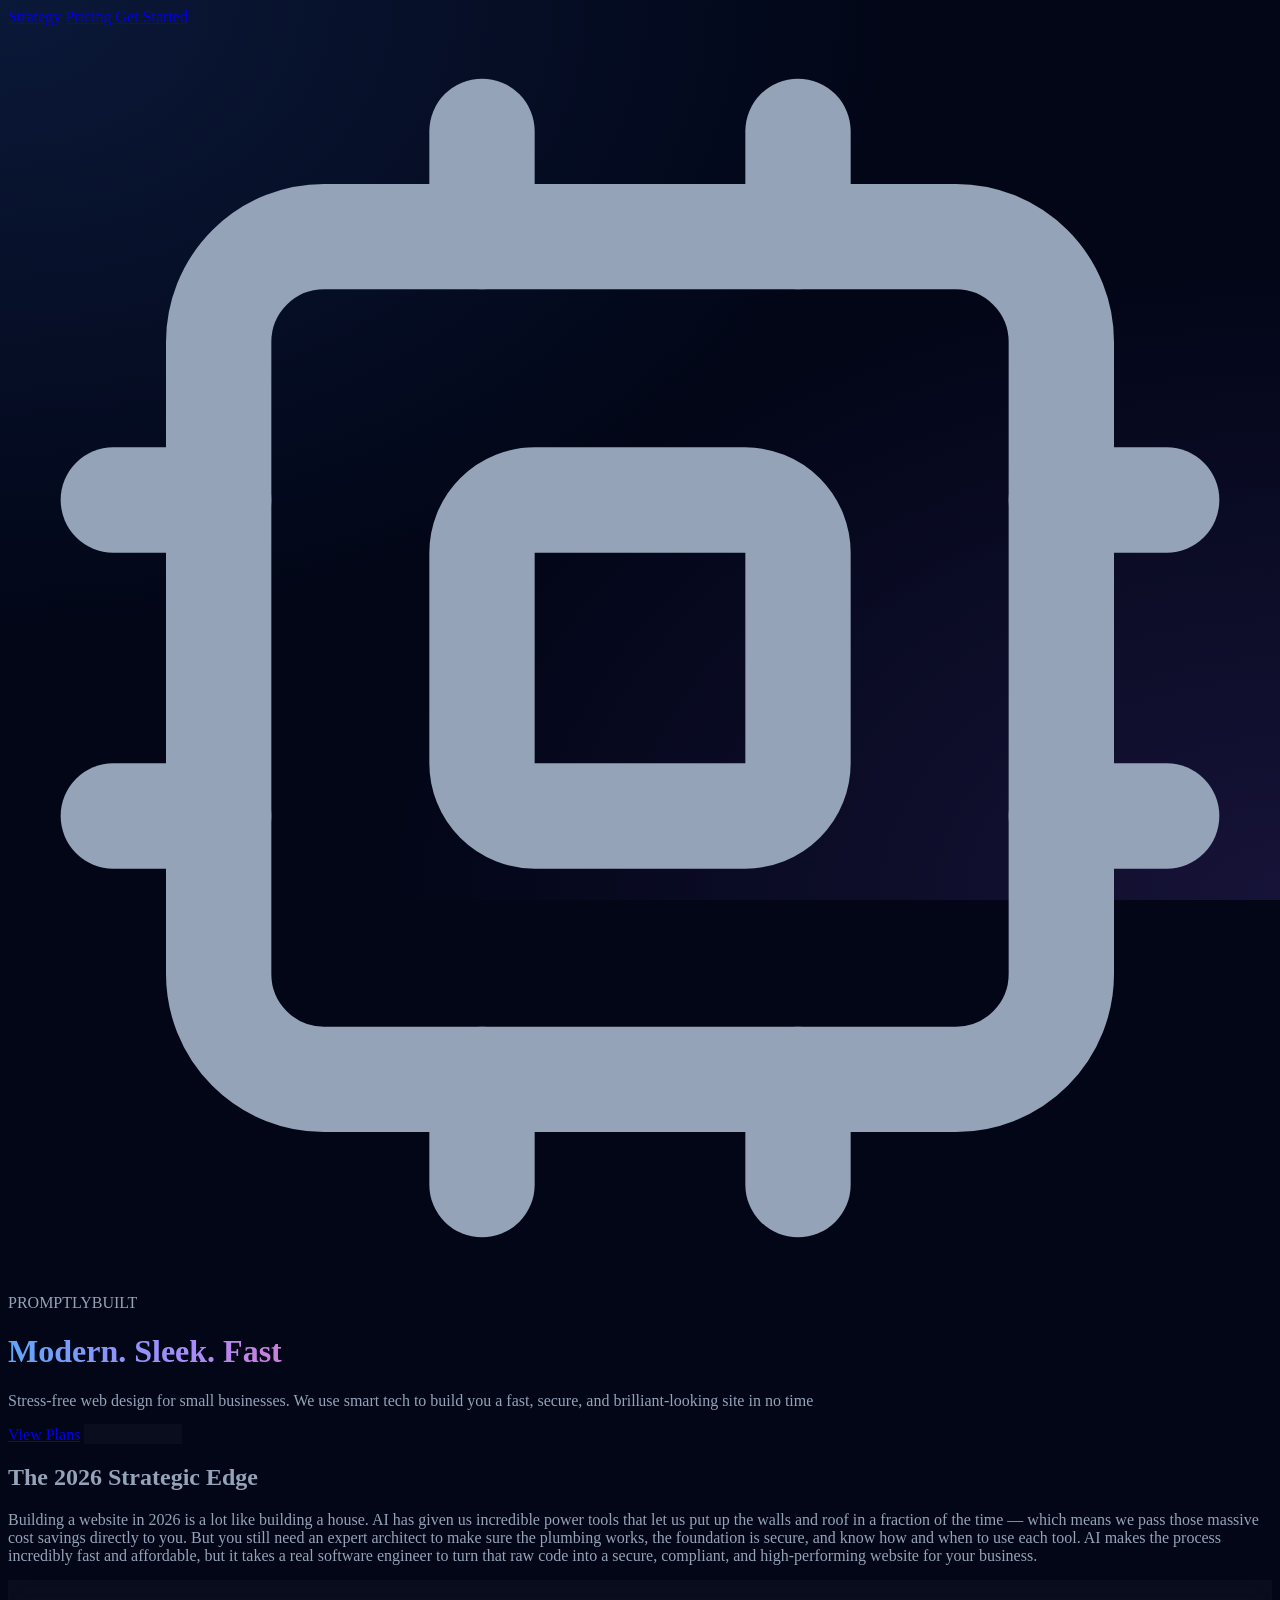
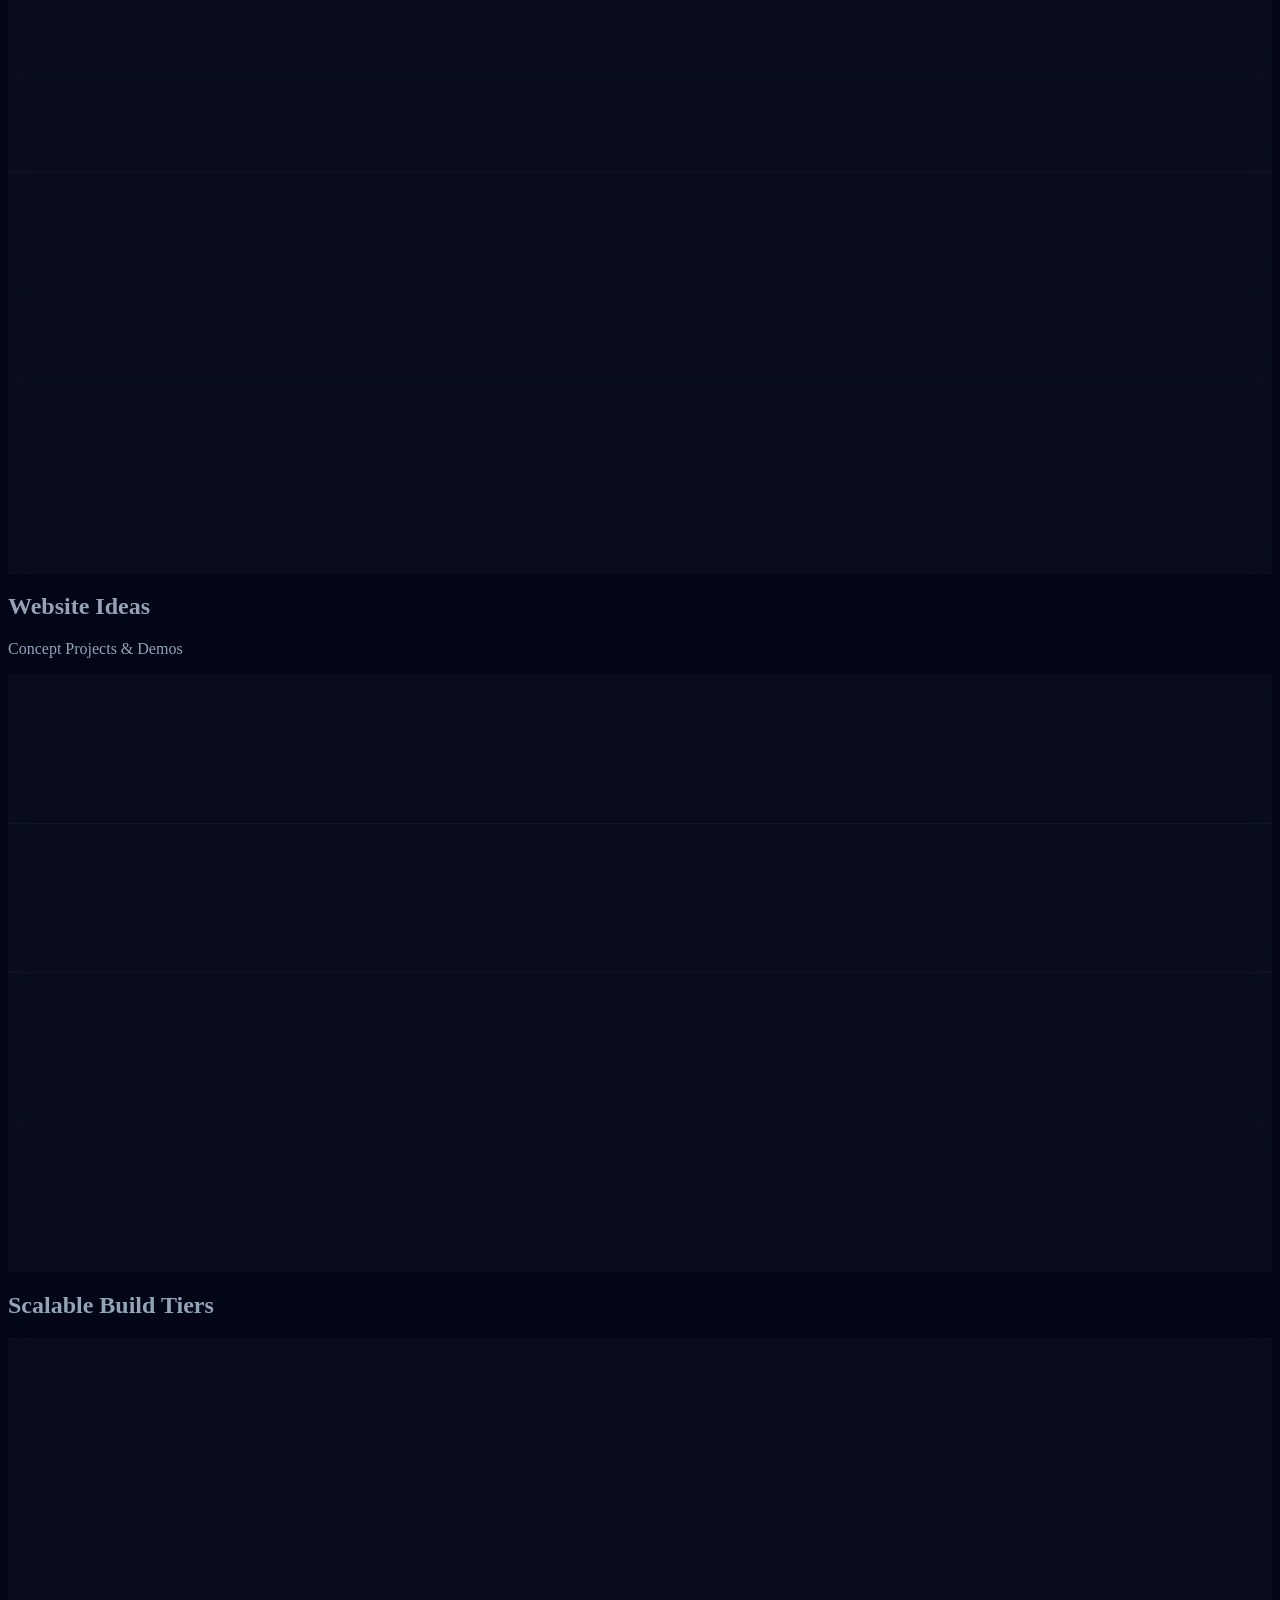
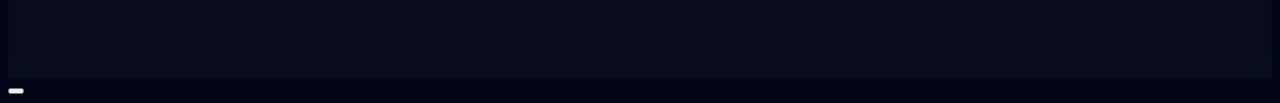
==== index.html @ d65617c9 "Update pricing tiers and fix mobile layout" ====
<!DOCTYPE html>
<html lang="en">
  <head>
    <meta charset="UTF-8" />
    <meta name="viewport" content="width=device-width, initial-scale=1.0" />
    <title>Promptly Built | High-Performance AI Web Engineering</title>
    <script src="https://cdn.tailwindcss.com"></script>
    <script
      defer
      src="https://unpkg.com/alpinejs@3.x.x/dist/cdn.min.js"
    ></script>
    <script src="https://unpkg.com/lucide@latest"></script>
    <link href="https://unpkg.com/aos@2.3.1/dist/aos.css" rel="stylesheet" />
    <script src="https://unpkg.com/aos@2.3.1/dist/aos.js"></script>

    <style>
      [x-cloak] {
        display: none !important;
      }
      html {
        scroll-behavior: smooth;
      }
      body {
        background-color: #020617;
        color: #94a3b8;
      }
      .bg-mesh {
        background-image: radial-gradient(
            at 0% 0%,
            rgba(59, 130, 246, 0.15) 0px,
            transparent 50%
          ),
          radial-gradient(
            at 100% 100%,
            rgba(139, 92, 246, 0.15) 0px,
            transparent 50%
          );
        background-attachment: fixed;
      }
      .glass-card {
        background: rgba(255, 255, 255, 0.03);
        backdrop-filter: blur(12px);
        border: 1px solid rgba(255, 255, 255, 0.1);
        transition: all 0.4s cubic-bezier(0.175, 0.885, 0.32, 1.275);
      }
      .gradient-text {
        background: linear-gradient(
          to right,
          #60a5fa,
          #a78bfa,
          #f472b6,
          #60a5fa
        );
        background-size: 200% auto;
        -webkit-background-clip: text;
        background-clip: text;
        -webkit-text-fill-color: transparent;
        animation: gradientMove 3s linear infinite;
      }
      @keyframes gradientMove {
        to {
          background-position: 200% center;
        }
      }
      .chat-bubble {
        animation: pop 0.3s ease-out;
      }
      @keyframes pop {
        from {
          transform: scale(0.8);
          opacity: 0;
        }
        to {
          transform: scale(1);
          opacity: 1;
        }
      }
      @keyframes superSpin {
        from {
          transform: rotate(0deg);
        }
        to {
          transform: rotate(1080deg);
        }
      }
      .glass-card:hover .fast-spin-icon {
        animation: superSpin 1s ease-in-out;
      }
    </style>
  </head>
  <body class="bg-mesh" x-data="siteLogic()" @scroll.window="scrolled = window.scrollY > 20 ? true : false; scrollY = window.scrollY">
    <nav
      class="fixed top-0 w-full z-50 border-b border-white/5 backdrop-blur-md py-4 transition-colors duration-500"
      :class="scrolled ? 'bg-slate-950/80 shadow-xl' : 'bg-transparent border-transparent'"
    >
      <div class="max-w-7xl mx-auto px-6 flex justify-between items-center h-10">
        <!-- Empty placeholder to keep flex space correct for the right-side menu -->
        <div class="w-48"></div>
        
        <div
          class="hidden md:flex gap-8 text-xs font-bold uppercase tracking-widest transition-opacity duration-500"
          :class="scrolled ? 'opacity-100' : 'opacity-0 pointer-events-none'"
        >
          <a href="#features" class="hover:text-blue-400 transition"
            >Strategy</a
          >
          <a href="#plans" class="hover:text-blue-400 transition">Pricing</a>
          <a
            href="#contact"
            class="bg-blue-600 text-white px-6 py-2 rounded-full hover:bg-blue-500 transition shadow-lg shadow-blue-500/20"
            >Get Started</a
          >
        </div>
      </div>
    </nav>

    <!-- Floating Animating Logo -->
    <div 
      class="fixed z-[60] transition-all duration-700 ease-in-out pointer-events-none"
      :style="`
        top: ${scrolled ? '1rem' : '5vh'};
        left: ${scrolled ? '1.5rem' : '50%'};
        transform: translate(${scrolled ? '0, 0' : '-50%, 0'});
        width: ${scrolled ? '240px' : '260px'};
        height: ${scrolled ? '40px' : '120px'};
      `"
      :class="{'md:left-[calc(50%-384px+1.5rem)]': scrolled}"
    >
      <!-- Icon -->
      <div
        class="absolute bg-gradient-to-tr from-blue-500 to-indigo-600 rounded-xl flex items-center justify-center shadow-lg transition-all duration-700 ease-in-out pointer-events-auto origin-center group"
        :style="`
          top: 0;
          left: ${scrolled ? '0' : '50%'};
          transform: translate(${scrolled ? '0, 0' : '-50%, 0'});
          width: ${scrolled ? '40px' : '64px'};
          height: ${scrolled ? '40px' : '64px'};
        `"
      >
        <!-- Using inline SVG so size scales smoothly without lucide-rehydration jitters -->
        <svg xmlns="http://www.w3.org/2000/svg" viewBox="0 0 24 24" fill="none" stroke="currentColor" stroke-width="2" stroke-linecap="round" stroke-linejoin="round" class="text-white transition-all duration-700 ease-in-out group-hover:rotate-12" :style="`width: ${scrolled ? '24px' : '40px'}; height: ${scrolled ? '24px' : '40px'}`"><rect width="16" height="16" x="4" y="4" rx="2" ry="2"/><rect width="6" height="6" x="9" y="9" rx="1" ry="1"/><path d="M15 2v2"/><path d="M15 20v2"/><path d="M2 15h2"/><path d="M2 9h2"/><path d="M20 15h2"/><path d="M20 9h2"/><path d="M9 2v2"/><path d="M9 20v2"/></svg>
      </div>
      
      <!-- Text -->
      <div 
        class="absolute whitespace-nowrap transition-all duration-700 ease-in-out flex justify-center pointer-events-auto w-full"
        :style="`
          top: ${scrolled ? '6px' : '88px'};
          left: ${scrolled ? '52px' : '0'};
          text-align: ${scrolled ? 'left' : 'center'};
        `"
      >
        <span class="font-black tracking-tighter text-white transition-all duration-700 ease-in-out block"
          :style="`font-size: ${scrolled ? '1.25rem' : '2.5rem'}`"
          >PROMPTLY<span class="text-blue-500">BUILT</span></span>
      </div>
    </div>

    <header class="pt-8 pb-20 px-6 text-center">
      <!-- Responsive dynamic spacer so logo never overlaps hero text -->
      <div class="h-[25vh] min-h-[160px] max-h-[220px] transition-all duration-700 pointer-events-none w-full mb-8"></div>
      <div data-aos="fade-up">
        <h1
          class="text-6xl md:text-8xl font-black text-white mb-8 tracking-tighter drop-shadow-[0_0_15px_rgba(255,255,255,0.3)] transition-opacity"
          :style="`opacity: ${Math.max(0, 1 - scrollY / 600)}`"
        >
          <span class="gradient-text">Modern. Sleek. Fast</span>
        </h1>
        <p 
          class="text-xl text-slate-400 max-w-2xl mx-auto mb-12 transition-opacity" 
          :style="`opacity: ${Math.max(0, 1 - scrollY / 600)}`"
        >
          Stress-free web design for small businesses. We use smart tech to
          build you a fast, secure, and brilliant-looking site in no time
        </p>
        <div 
          class="flex flex-wrap justify-center gap-4 transition-opacity" 
          :style="`opacity: ${Math.max(0, 1 - scrollY / 600)}`"
          :class="Math.max(0, 1 - scrollY / 600) === 0 ? 'pointer-events-none' : ''"
        >
          <a
            href="#plans"
            class="px-8 py-4 bg-white text-slate-950 font-black rounded-xl hover:bg-blue-50 transition"
            >View Plans</a
          >
          <a
            href="#contact"
            class="px-8 py-4 glass-card font-black rounded-xl hover:bg-white/10 transition text-white"
            >Request Quote</a
          >
        </div>
      </div>
    </header>

    <section id="features" class="py-24 px-6">
      <div class="max-w-7xl mx-auto">
        <div class="text-center mb-16" data-aos="fade-up">
          <h2 class="text-4xl font-bold text-white mb-4">
            The 2026 Strategic Edge
          </h2>
          <p class="text-slate-400">
            Building a website in 2026 is a lot like building a house. AI has
            given us incredible power tools that let us put up the walls and
            roof in a fraction of the time — which means we pass those massive
            cost savings directly to you. But you still need an expert architect
            to make sure the plumbing works, the foundation is secure, and know
            how and when to use each tool. AI makes the process incredibly fast
            and affordable, but it takes a real software engineer to turn that
            raw code into a secure, compliant, and high-performing website for
            your business.
          </p>
        </div>
        <div class="grid md:grid-cols-2 lg:grid-cols-4 gap-8">
          <div
            class="glass-card p-8 rounded-3xl hover:-translate-y-4 hover:scale-105 hover:bg-blue-500/10 hover:border-blue-500/50 hover:shadow-[0_0_30px_rgba(59,130,246,0.3)]"
            data-aos="fade-up"
            data-aos-delay="100"
          >
            <i data-lucide="zap" class="text-blue-500 mb-6"></i>
            <h3 class="text-white font-bold mb-3">Rapid Delivery</h3>
            <p class="text-sm leading-relaxed text-slate-400">
              Stunning websites, live in under a week. Just share your vision,
              brand colours, or ideas with us, and we’ll handle the heavy
              lifting to get your business online fast
            </p>
          </div>
          <div
            class="glass-card p-8 rounded-3xl hover:-translate-y-4 hover:scale-105 hover:bg-emerald-500/10 hover:border-emerald-500/50 hover:shadow-[0_0_30px_rgba(16,185,129,0.3)]"
            data-aos="fade-up"
            data-aos-delay="200"
          >
            <i data-lucide="smartphone" class="text-emerald-500 mb-6"></i>
            <h3 class="text-white font-bold mb-3">Adaptable</h3>
            <p class="text-sm leading-relaxed text-slate-400">
              Looks perfect on any screen. Whether your customers are browsing
              on a smartphone, tablet, or laptop, your website will
              automatically adjust.
            </p>
          </div>
          <div
            class="glass-card p-8 rounded-3xl hover:-translate-y-4 hover:scale-105 hover:bg-violet-500/10 hover:border-violet-500/50 hover:shadow-[0_0_30px_rgba(139,92,246,0.3)]"
            data-aos="fade-up"
            data-aos-delay="300"
          >
            <i data-lucide="sparkles" class="text-violet-500 mb-6"></i>
            <h3 class="text-white font-bold mb-3">Modern Tech</h3>
            <p class="text-sm leading-relaxed text-slate-400">
              We use the latest design techniques to make your website look and
              feel premium. We add modern touches, like text that gently fades
              in as you read, and buttons that react when you hover over them.
            </p>
          </div>
          <div
            class="glass-card p-8 rounded-3xl hover:-translate-y-4 hover:scale-105 hover:bg-pink-500/10 hover:border-pink-500/50 hover:shadow-[0_0_30px_rgba(236,72,153,0.3)]"
            data-aos="fade-up"
            data-aos-delay="400"
          >
            <i data-lucide="lock" class="text-pink-500 mb-6"></i>
            <h3 class="text-white font-bold mb-3">Secure & Compliant</h3>
            <p class="text-sm leading-relaxed text-slate-400">
              We handle your custom web address (like www.yourbusiness.co.uk)
              and all the behind-the-scenes security. Your site will have the
              trusted padlock icon next to your name.
            </p>
          </div>
        </div>
      </div>
    </section>

    <section id="about" class="py-24 px-6">
      <div class="max-w-4xl mx-auto">
        <div
          class="glass-card p-12 rounded-[3rem] text-center relative border-white/10"
          data-aos="fade-up"
        >
          <div
            class="absolute -top-10 left-1/2 -translate-x-1/2 w-20 h-20 bg-gradient-to-br from-blue-600 to-violet-600 rounded-2xl flex items-center justify-center shadow-xl shadow-blue-500/20 rotate-12"
          >
            <i
              data-lucide="terminal"
              class="text-white w-10 h-10 fast-spin-icon"
            ></i>
          </div>
          <h2 class="text-3xl md:text-4xl font-bold text-white mb-8 mt-6">
            Expertise Meets Innovation
          </h2>
          <p class="text-lg text-slate-300 leading-relaxed">
            With over three decades of experience in software and web
            development, I’ve had the privilege of building digital solutions
            for brands like Ford, BMW, McDonald’s, and Plusnet. Today, I'm
            bringing that same level of expertise to smaller, ambitious
            businesses by harnessing the incredible power of AI. The AI
            landscape changes daily, but I stay fully immersed in the latest
            models and tools so I can build you a fast, secure, and
            brilliant-looking website - at a fraction of the traditional cost.
            <br />
            <br />
            I also help small businesses figure out their tech. From setting up
            simple tools that save you hours of admin work each week, to showing
            you how to use AI to write better social media posts, my consulting
            services are designed to make your life easier, without the
            confusing tech speak.
          </p>
        </div>
      </div>
    </section>

    <section id="portfolio" class="py-24 px-6 overflow-hidden">
      <div class="max-w-7xl mx-auto">
        <div class="text-center mb-16" data-aos="fade-up">
          <h2 class="text-4xl font-bold text-white mb-4">Website Ideas</h2>
          <p class="text-slate-400 font-mono text-sm uppercase tracking-widest">
            Concept Projects & Demos
          </p>
        </div>

        <div class="grid md:grid-cols-2 lg:grid-cols-2 gap-8">
          <div class="group relative" data-aos="fade-up" data-aos-delay="100">
            <div
              class="glass-card rounded-2xl overflow-hidden border-white/10 group-hover:border-blue-500/50 transition-all duration-500"
            >
              <div
                class="bg-slate-900 px-4 py-3 border-b border-white/5 flex items-center gap-2"
              >
                <div class="flex gap-1.5">
                  <div class="w-2.5 h-2.5 rounded-full bg-red-500/50"></div>
                  <div class="w-2.5 h-2.5 rounded-full bg-yellow-500/50"></div>
                  <div class="w-2.5 h-2.5 rounded-full bg-green-500/50"></div>
                </div>
                <div
                  class="bg-slate-800 rounded px-3 py-1 text-[10px] text-slate-500 flex-1 text-center font-mono"
                >
                  aura-ember.com
                </div>
              </div>
              <div class="relative aspect-video overflow-hidden">
                <img
                  src="https://images.unsplash.com/photo-1517248135467-4c7edcad34c4?auto=format&fit=crop&q=80&w=800"
                  alt="Aura & Ember"
                  class="w-full h-full object-cover group-hover:scale-110 transition-transform duration-700 grayscale-[50%] group-hover:grayscale-0"
                />
                <div
                  class="absolute inset-0 bg-slate-950/60 opacity-0 group-hover:opacity-100 transition-opacity flex items-center justify-center"
                >
                  <a
                    href="example1.html"
                    target="_blank"
                    class="bg-yellow-600 text-white px-6 py-2 rounded-full font-bold text-sm flex items-center gap-2 transform translate-y-4 group-hover:translate-y-0 transition-transform"
                  >
                    Launch Site
                    <i data-lucide="external-link" class="w-4 h-4"></i>
                  </a>
                </div>
              </div>
              <div class="p-6">
                <h3 class="text-white font-bold mb-2">Aura & Ember</h3>
                <p class="text-xs text-slate-400">
                  Modern dining experience featuring parallax scrolling,
                  dark-mode aesthetics, and scroll-reveal animations.
                </p>
              </div>
            </div>
          </div>

          <div class="group relative" data-aos="fade-up" data-aos-delay="200">
            <div
              class="glass-card rounded-2xl overflow-hidden border-white/10 group-hover:border-violet-500/50 transition-all duration-500"
            >
              <div
                class="bg-slate-900 px-4 py-3 border-b border-white/5 flex items-center gap-2"
              >
                <div class="flex gap-1.5">
                  <div class="w-2.5 h-2.5 rounded-full bg-red-500/50"></div>
                  <div class="w-2.5 h-2.5 rounded-full bg-yellow-500/50"></div>
                  <div class="w-2.5 h-2.5 rounded-full bg-green-500/50"></div>
                </div>
                <div
                  class="bg-slate-800 rounded px-3 py-1 text-[10px] text-slate-500 flex-1 text-center font-mono"
                >
                  neo-nomad.space
                </div>
              </div>
              <div class="relative aspect-video overflow-hidden">
                <img
                  src="https://images.unsplash.com/photo-1497366216548-37526070297c?auto=format&fit=crop&q=80&w=800"
                  alt="Neo-Nomad Coworking"
                  class="w-full h-full object-cover group-hover:scale-110 transition-transform duration-700 grayscale-[50%] group-hover:grayscale-0"
                />
                <div
                  class="absolute inset-0 bg-slate-950/60 opacity-0 group-hover:opacity-100 transition-opacity flex items-center justify-center"
                >
                  <a
                    href="example2.html"
                    target="_blank"
                    class="bg-violet-600 text-white px-6 py-2 rounded-full font-bold text-sm flex items-center gap-2 transform translate-y-4 group-hover:translate-y-0 transition-transform"
                  >
                    Launch Site
                    <i data-lucide="external-link" class="w-4 h-4"></i>
                  </a>
                </div>
              </div>
              <div class="p-6">
                <h3 class="text-white font-bold mb-2">Neo-Nomad Spaces</h3>
                <p class="text-xs text-slate-400">
                  Cyberpunk-inspired coworking ecosystem featuring video
                  backgrounds, custom cursors, and parallax scrolling.
                </p>
              </div>
            </div>
          </div>

          <div class="group relative" data-aos="fade-up" data-aos-delay="300">
            <div
              class="glass-card rounded-2xl overflow-hidden border-white/10 group-hover:border-emerald-500/50 transition-all duration-500"
            >
              <div
                class="bg-slate-900 px-4 py-3 border-b border-white/5 flex items-center gap-2"
              >
                <div class="flex gap-1.5">
                  <div class="w-2.5 h-2.5 rounded-full bg-red-500/50"></div>
                  <div class="w-2.5 h-2.5 rounded-full bg-yellow-500/50"></div>
                  <div class="w-2.5 h-2.5 rounded-full bg-green-500/50"></div>
                </div>
                <div
                  class="bg-slate-800 rounded px-3 py-1 text-[10px] text-slate-500 flex-1 text-center font-mono"
                >
                  ink-honey.com
                </div>
              </div>
              <div class="relative aspect-video overflow-hidden">
                <img
                  src="https://images.unsplash.com/photo-1598371839696-5c5bb00bdc28?auto=format&fit=crop&q=80&w=800"
                  alt="Ink & Honey"
                  class="w-full h-full object-cover group-hover:scale-110 transition-transform duration-700 grayscale-[50%] group-hover:grayscale-0"
                />
                <div
                  class="absolute inset-0 bg-slate-950/60 opacity-0 group-hover:opacity-100 transition-opacity flex items-center justify-center"
                >
                  <a
                    href="example3.html"
                    target="_blank"
                    class="bg-emerald-600 text-white px-6 py-2 rounded-full font-bold text-sm flex items-center gap-2 transform translate-y-4 group-hover:translate-y-0 transition-transform"
                  >
                    Launch Site
                    <i data-lucide="external-link" class="w-4 h-4"></i>
                  </a>
                </div>
              </div>
              <div class="p-6">
                <h3 class="text-white font-bold mb-2">Ink & Honey</h3>
                <p class="text-xs text-slate-400">
                  Interactive tattoo parlour site with flash roulette game,
                  masonry gallery, and bold artistic typography.
                </p>
              </div>
            </div>
          </div>

          <div class="group relative" data-aos="fade-up" data-aos-delay="400">
            <div class="glass-card rounded-2xl overflow-hidden border-white/10 group-hover:border-pink-500/50 transition-all duration-500">
              <div class="bg-slate-900 px-4 py-3 border-b border-white/5 flex items-center gap-2">
                <div class="flex gap-1.5">
                  <div class="w-2.5 h-2.5 rounded-full bg-red-500/50"></div>
                  <div class="w-2.5 h-2.5 rounded-full bg-yellow-500/50"></div>
                  <div class="w-2.5 h-2.5 rounded-full bg-green-500/50"></div>
                </div>
                <div class="bg-slate-800 rounded px-3 py-1 text-[10px] text-slate-500 flex-1 text-center font-mono">
                  aethereal-audio.com
                </div>
              </div>
              <div class="relative aspect-video overflow-hidden">
                <img src="https://images.unsplash.com/photo-1618366712010-f4ae9c647dcb?auto=format&fit=crop&q=80&w=800" alt="Aethereal Audio" class="w-full h-full object-cover group-hover:scale-110 transition-transform duration-700 grayscale-[50%] group-hover:grayscale-0" />
                <div class="absolute inset-0 bg-slate-950/60 opacity-0 group-hover:opacity-100 transition-opacity flex items-center justify-center">
                  <a href="example5.html" target="_blank" class="bg-pink-600 text-white px-6 py-2 rounded-full font-bold text-sm flex items-center gap-2 transform translate-y-4 group-hover:translate-y-0 transition-transform">
                    Launch Site <i data-lucide="external-link" class="w-4 h-4"></i>
                  </a>
                </div>
              </div>
              <div class="p-6">
                <h3 class="text-white font-bold mb-2">Aethereal Audio</h3>
                <p class="text-xs text-slate-400">
                  Ultra-premium audiophile e-commerce demonstrating responsive glassmorphism and ambient CSS effects.
                </p>
              </div>
            </div>
          </div>

        </div>
      </div>
    </section>

    <section id="plans" class="py-24 px-6 bg-slate-900/30">
      <div class="max-w-7xl mx-auto text-center">
        <h2 class="text-4xl font-bold text-white mb-12">
          Scalable Build Tiers
        </h2>

        <div class="grid md:grid-cols-3 gap-8">
          <template x-for="plan in plans">
            <div
              class="glass-card p-8 rounded-[2rem] text-left relative group hover:border-blue-500/50 flex flex-col"
              :class="plan.name === 'Professional' ? 'border-blue-500/30' : ''"
            >
              <div
                x-show="plan.name === 'Professional'"
                class="absolute -top-4 right-8 bg-blue-600 text-white text-[10px] font-black px-3 py-1 rounded-full uppercase tracking-tighter"
              >
                Best Value
              </div>
              <h3
                class="text-white font-bold text-xl mb-2"
                x-text="plan.name"
              ></h3>
              <div x-show="plan.normalPrice" class="text-slate-500 line-through text-lg mt-1 font-bold" x-text="plan.normalPrice"></div>
              <div class="text-4xl font-black text-white mb-1" x-text="plan.price"></div>
              <div x-show="plan.badge" class="inline-block bg-blue-500/10 text-blue-400 text-[10px] font-bold px-2 py-0.5 rounded-full mb-3 border border-blue-500/20 uppercase tracking-wider" x-text="plan.badge"></div>
              <div class="text-sm text-blue-400 font-bold mb-6" x-text="plan.setupPrice"></div>
              
              <ul class="space-y-4 text-sm mb-10 text-slate-400">
                <template x-for="feat in plan.features">
                  <li class="flex items-start gap-2">
                    <i
                      data-lucide="check"
                      class="w-4 h-4 text-blue-500 shrink-0 mt-0.5"
                    ></i>
                    <span x-text="feat"></span>
                  </li>
                </template>
              </ul>
              <button
                @click="selectedPlan = plan.name; updateQuote(); document.getElementById('contact').scrollIntoView();"
                class="w-full py-4 rounded-xl bg-white/5 border border-white/10 text-white font-bold hover:bg-white hover:text-black transition-all mt-auto"
              >
                Select Tier
              </button>
            </div>
          </template>
        </div>
      </div>
    </section>

    <section id="contact" class="py-24 px-6">
      <div class="max-w-3xl mx-auto">
        <div
          class="glass-card p-10 rounded-[3rem] border-white/10 relative overflow-hidden"
        >
          <h2 class="text-3xl font-bold text-white mb-2">
            Request Your Prompt Build
          </h2>
          <p class="text-slate-400 mb-10">
            We'll respond with a technical roadmap within 24 hours.
          </p>

          <form
            action="https://formspree.io/f/xpqjelrq"
            method="POST"
            class="space-y-6"
          >
            <div class="grid md:grid-cols-2 gap-6">
              <div>
                <label
                  class="block text-xs font-bold uppercase tracking-widest text-slate-500 mb-2"
                  >Full Name</label
                >
                <input
                  type="text"
                  name="name"
                  required
                  class="w-full bg-slate-900 border border-white/10 px-4 py-3 rounded-xl text-white focus:border-blue-500 outline-none"
                />
              </div>
              <div>
                <label
                  class="block text-xs font-bold uppercase tracking-widest text-slate-500 mb-2"
                  >Business Email</label
                >
                <input
                  type="email"
                  name="email"
                  required
                  class="w-full bg-slate-900 border border-white/10 px-4 py-3 rounded-xl text-white focus:border-blue-500 outline-none"
                />
              </div>
            </div>
            <div>
              <label
                class="block text-xs font-bold uppercase tracking-widest text-slate-500 mb-2"
                >Message</label
              >
              <textarea
                name="message"
                rows="4"
                class="w-full bg-slate-900 border border-white/10 px-4 py-3 rounded-xl text-white focus:border-blue-500 outline-none"
              ></textarea>
            </div>
            <div>
              <label
                class="block text-xs font-bold uppercase tracking-widest text-slate-500 mb-2"
                >Target Build Plan</label
              >
              <select
                name="plan"
                x-model="selectedPlan"
                @change="updateQuote()"
                class="w-full bg-slate-900 border border-white/10 px-4 py-3 rounded-xl text-white appearance-none"
              >
                <option value="Launchpad">Launchpad</option>
                <option value="Professional">Professional</option>
                <option value="The Engine">The Engine</option>
              </select>
            </div>
            <div
              class="p-6 bg-blue-600/10 rounded-2xl border border-blue-500/20 flex justify-between items-center"
            >
              <div>
                <p class="text-xs font-bold uppercase text-blue-400">
                  Current Quote Estimation
                </p>
                <p
                  class="font-black text-white"
                  :class="typeof currentQuote === 'number' ? 'text-3xl' : 'text-xl'"
                >
                  <span x-show="typeof currentQuote === 'number'">£</span
                  ><span x-text="currentQuote"></span>
                </p>
              </div>
              <button
                type="submit"
                class="bg-blue-600 text-white px-8 py-4 rounded-xl font-bold hover:bg-blue-500 transition-all shadow-xl shadow-blue-500/30"
              >
                Submit Lead
              </button>
            </div>
          </form>
        </div>
      </div>
    </section>

    <div class="fixed bottom-6 right-6 z-[100]" x-data="chatLogic()">
      <button
        @click="open = !open"
        class="w-16 h-16 bg-blue-600 rounded-full flex items-center justify-center text-white shadow-2xl hover:scale-110 transition-transform pulse-blue relative"
      >
        <i data-lucide="message-square" x-show="!open"></i>
        <i data-lucide="x" x-show="open"></i>
        <span
          class="absolute -top-1 -right-1 w-4 h-4 bg-emerald-500 rounded-full border-2 border-slate-900"
        ></span>
      </button>

      <div
        x-show="open"
        x-transition
        x-cloak
        class="absolute bottom-20 right-0 w-80 h-96 glass-card rounded-3xl flex flex-col shadow-2xl overflow-hidden border-blue-500/30"
      >
        <div
          class="bg-blue-600 p-4 text-white font-bold text-sm flex justify-between"
        >
          <span>Promptly AI Assistant</span>
          <span class="text-[10px] opacity-70 uppercase tracking-widest"
            >Online</span
          >
        </div>
        <div
          class="flex-1 p-4 overflow-y-auto space-y-3 text-xs"
          x-ref="chatBox"
        >
          <template x-for="chat in chatHistory">
            <div
              :class="chat.type === 'bot' ? 'bg-white/5 text-slate-300' : 'bg-blue-600 text-white self-end ml-8'"
              class="p-3 rounded-2xl chat-bubble"
            >
              <span x-text="chat.msg"></span>
            </div>
          </template>
        </div>
        <form
          @submit.prevent="sendMessage()"
          class="p-3 border-t border-white/5 bg-slate-950/50 flex gap-2"
        >
          <input
            x-model="userInput"
            type="text"
            placeholder="Ask about pricing, hosting..."
            class="flex-1 bg-white/5 rounded-lg px-3 py-2 text-xs text-white outline-none focus:bg-white/10 border border-white/5 focus:border-blue-500/50 transition-colors"
          />
          <button
            type="submit"
            class="bg-blue-600 text-white p-2 rounded-lg hover:bg-blue-500 transition-colors"
          >
            <i data-lucide="send" class="w-4 h-4"></i>
          </button>
        </form>
      </div>
    </div>

    <script>
      AOS.init({ duration: 800, once: true });
      lucide.createIcons();

      function siteLogic() {
        return {
          scrolled: false,
          scrollY: 0,
          selfHost: false,
          submitted: false,
          selectedPlan: "Professional",
          currentQuote: 999,
          get plans() {
            return [
              {
                name: "Launchpad",
                normalPrice: "£99",
                badge: "First 6 clients",
                price: "£59/mo",
                setupPrice: "£0 Setup*",
                features: [
                  "Custom 1-Page Website (Up to 5 sections)",
                  "Premium Hosting & Domain Name Included",
                  "SSL Certificate & Security",
                  "Contact Form Integration",
                  "1 Hour of Dedicated Updates/Month",
                ],
              },
              {
                name: "Professional",
                normalPrice: "£199",
                badge: "First 6 clients",
                price: "£149/mo",
                setupPrice: "£0 Setup*",
                features: [
                  "Multi-page Website (Up to 5 pages)",
                  "AI Chatbot Setup & Maintenance",
                  "Premium Hosting & Domain Name Included",
                  "SSL Certificate & Security",
                  "3 Hours of Dedicated Updates/Month",
                  "Basic Monthly SEO Reports",
                ],
              },
              {
                name: "Bespoke",
                price: "Custom",
                setupPrice: "Custom Setup",
                features: [
                  "Everything in the Professional tier",
                  "Website Migration & Domain Transfer",
                  "Workflow automations (Make/Zapier)",
                  "Custom LLM integrations",
                  "Advanced Email Marketing Campaigns",
                  "Priority 24/7 Support",
                ],
              },
            ];
          },
          updateQuote() {
            const plan = this.plans.find((p) => p.name === this.selectedPlan);
            if (typeof plan.price === "number") {
              this.currentQuote = this.selfHost ? plan.price - 200 : plan.price;
            } else {
              this.currentQuote = plan.price;
            }
          },
        };
      }

      function chatLogic() {
        return {
          open: false,
          userInput: "",
          chatHistory: [
            {
              type: "bot",
              msg:
                "Hi! I’m the Promptly AI. Ask me about our new Website-as-a-Service subscriptions, pricing, or migrations!",
            },
          ],
          sendMessage() {
            if (!this.userInput.trim()) return;

            // Add user message
            this.chatHistory.push({ type: "user", msg: this.userInput });
            const text = this.userInput.toLowerCase();
            this.userInput = "";

            // Expanded Keyword Matching Logic for WaaS Model
            let reply =
              "I'm not sure about that specific detail. Try asking about 'pricing', 'setup fees', 'domain migrations', or 'monthly updates'.";

            if (text.includes("price") || text.includes("cost") || text.includes("much") || text.includes("fee")) {
              reply = "Our Launchpad tier currently starts at an introductory rate of £59/mo. The Professional tier is £149/mo. We also offer Custom Bespoke quotes!";
            } else if (text.includes("setup") || text.includes("start")) {
              reply = "Setup is £0 if we are building on a brand new domain! If you need us to migrate an existing domain or clunky old website, setup fees start at £99.";
            } else if (text.includes("migrate") || text.includes("transfer") || text.includes("move") || text.includes("existing")) {
              reply = "Yes! We can completely handle moving your existing domain and re-hosting your old website onto our Vercel platform. This usually requires a small one-time setup fee starting at £99.";
            } else if (text.includes("host") || text.includes("server") || text.includes("domain") || text.includes("ssl")) {
              reply = "Premium hosting on Vercel's global edge network, your domain name, and SSL security certificates are *all* included in your monthly subscription price. No hidden fees.";
            } else if (text.includes("update") || text.includes("change") || text.includes("edit") || text.includes("maintain")) {
              reply = "The Launchpad plan includes 1 hour of dedicated updates per month. The Professional plan includes 3 hours! We handle the edits so you don't have to.";
            } else if (text.includes("what is an update") || text.includes("what counts")) {
              reply = "Updates include text changes, swapping images, adding a new promotional banner, publishing blog posts you send us, or adjusting menus!";
            } else if (text.includes("page") || text.includes("how many")) {
              reply = "The £59/mo Launchpad tier includes a custom 1-page website (up to 5 sections). The £149/mo Professional tier includes a multi-page site (up to 5 pages).";
            } else if (text.includes("seo") || text.includes("google") || text.includes("rank")) {
              reply = "Basic Monthly SEO Reports are included in our Professional (£149/mo) and Bespoke tiers.";
            } else if (text.includes("bot") || text.includes("chat")) {
              reply = "An AI Chatbot Setup & Maintenance (just like me!) is included in the Professional (£149/mo) tier and above.";
            } else if (text.includes("custom") || text.includes("bespoke") || text.includes("app")) {
              reply = "Need something bigger? Our Bespoke tier covers custom calculators, intricate dashboards, private LLM integrations, and advanced Make/Zapier automations. Request a quote!";
            } else if (text.includes("cancel") || text.includes("contract") || text.includes("lock")) {
              reply = "We hate lock-in contracts. Subscribe to Promptly Built, and we become your personal digital department. Zero headaches. Cancel anytime.";
            } else if (text.includes("early") || text.includes("discount") || text.includes("offer")) {
              reply = "Our £59/mo and £149/mo prices are special Lifetime Early Adopter rates available strictly for our first 6 clients! Once you lock it in, your rate never goes up.";
            } else if (text.includes("consult") || text.includes("help")) {
              reply = "For advanced personal help with workflow automation or email campaigns, our Custom Bespoke rates apply. Reach out for an estimate!";
            } else if (
              text.includes("ai") ||
              text.includes("gpt") ||
              text.includes("bot")
            ) {
              reply =
                "We build custom AI agents using GPT-4 and Claude, integrated directly into your site for support or automation.";
            } else if (text.includes("section") || text.includes("sections")) {
              reply =
                "If you need to add more sections to your launchpad page, we can do this for an extra cost of £50 per section.";
            } else if (
              text.includes("extend") ||
              text.includes("buy more") ||
              text.includes("year") ||
              text.includes("hosting cost")
            ) {
              reply =
                "Once the initial hosting period has finished, you can purchase extra years at a cost of £250 per year for LaunchPad, or £350 per year for Professional. This will still include your monthly alterations allowance, and covers the cost for your website domain name re-registration.";
            } else if (text.includes("section") || text.includes("sections")) {
              reply =
                "If you need to add more sections to your launchpad page, we can do this for an extra cost of £50 per section.";
            } else if (text.includes("hello") || text.includes("hi")) {
              reply = "Hello! Ready to build something fast?";
            }

            // Simulate bot typing delay
            setTimeout(() => {
              this.chatHistory.push({ type: "bot", msg: reply });
              this.$nextTick(() => {
                this.$refs.chatBox.scrollTop = this.$refs.chatBox.scrollHeight;
              });
            }, 600);
          },
        };
      }
    </script>
  </body>
</html>
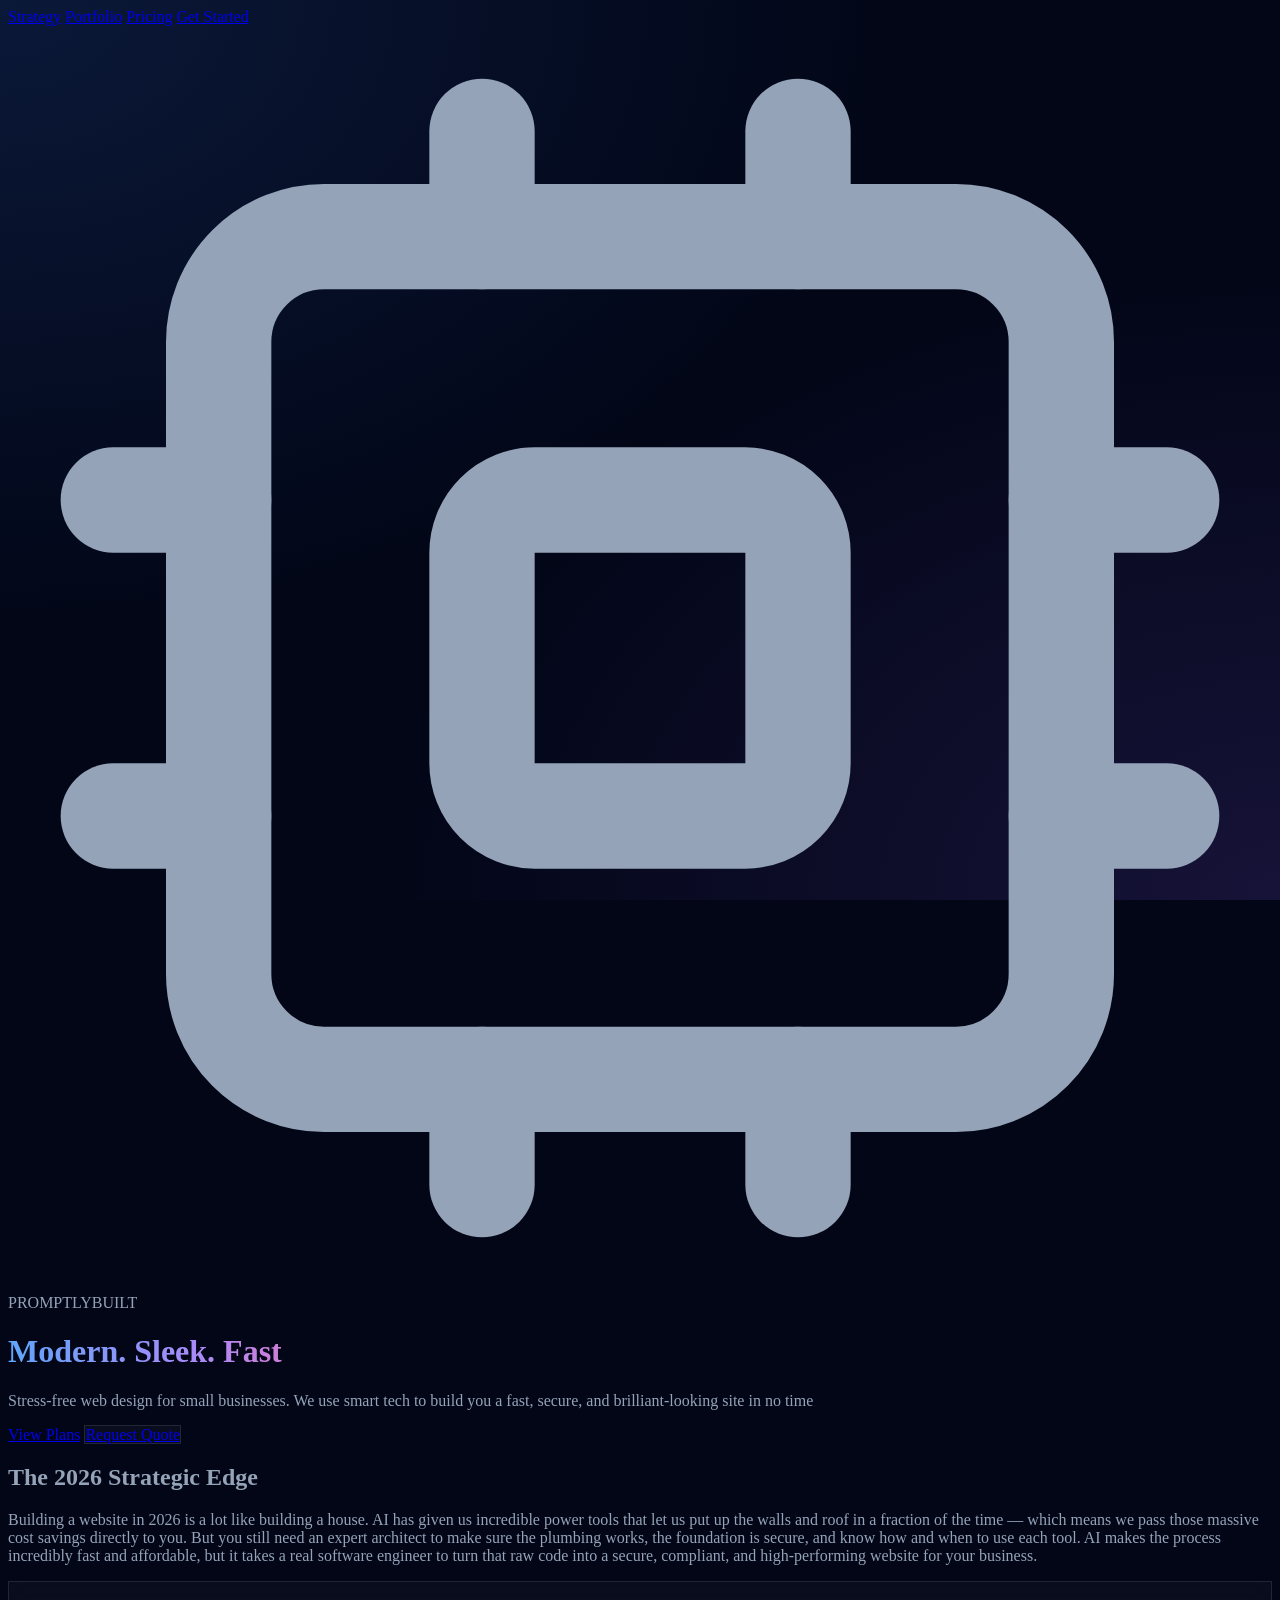
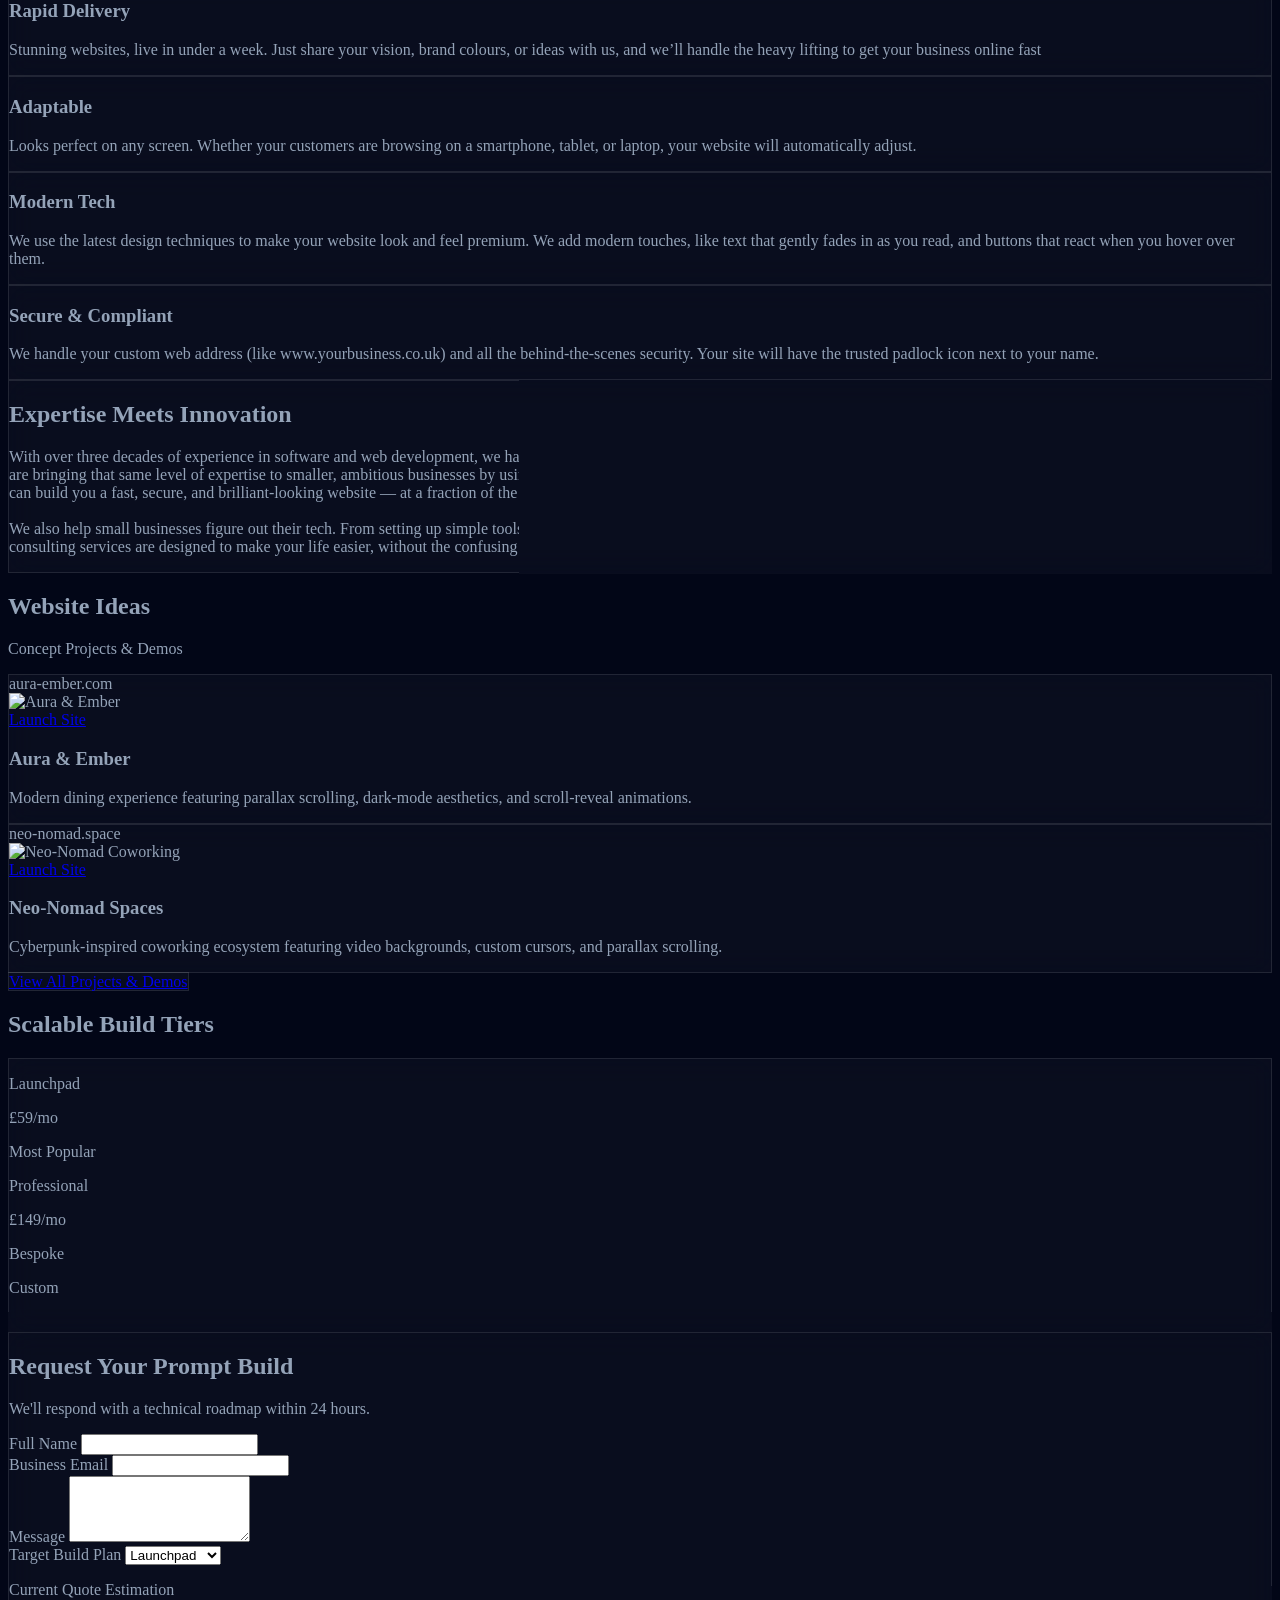
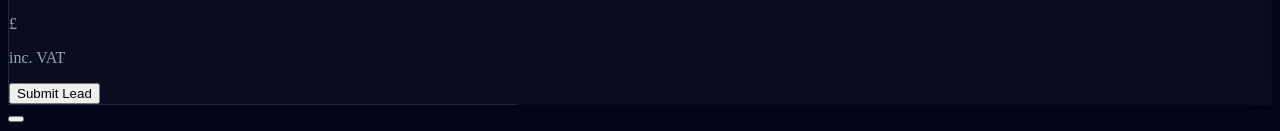
==== commit 0aaef4ab: "Update portfolio tiers, pricing VAT, and UK localisation for legal template" ====
--- a/index.html
+++ b/index.html
@@ -104,7 +104,8 @@
           <a href="#features" class="hover:text-blue-400 transition"
             >Strategy</a
           >
-          <a href="#plans" class="hover:text-blue-400 transition">Pricing</a>
+          <a href="portfolio.html" class="hover:text-blue-400 transition">Portfolio</a>
+          <a href="plans.html" class="hover:text-blue-400 transition">Pricing</a>
           <a
             href="#contact"
             class="bg-blue-600 text-white px-6 py-2 rounded-full hover:bg-blue-500 transition shadow-lg shadow-blue-500/20"
@@ -179,7 +180,7 @@
           :class="Math.max(0, 1 - scrollY / 600) === 0 ? 'pointer-events-none' : ''"
         >
           <a
-            href="#plans"
+            href="plans.html"
             class="px-8 py-4 bg-white text-slate-950 font-black rounded-xl hover:bg-blue-50 transition"
             >View Plans</a
           >
@@ -286,18 +287,18 @@
           </h2>
           <p class="text-lg text-slate-300 leading-relaxed">
             With over three decades of experience in software and web
-            development, I’ve had the privilege of building digital solutions
-            for brands like Ford, BMW, McDonald’s, and Plusnet. Today, I'm
+            development, we have had the privilege of building digital solutions
+            for brands like Ford, BMW, McDonald’s, and Plusnet. Today, we are
             bringing that same level of expertise to smaller, ambitious
-            businesses by harnessing the incredible power of AI. The AI
-            landscape changes daily, but I stay fully immersed in the latest
-            models and tools so I can build you a fast, secure, and
-            brilliant-looking website - at a fraction of the traditional cost.
+            businesses by using the incredible power of AI. The AI
+            landscape changes daily, but we stay fully immersed in the latest
+            tools so we can build you a fast, secure, and
+            brilliant-looking website — at a fraction of the traditional cost.
             <br />
             <br />
-            I also help small businesses figure out their tech. From setting up
+            We also help small businesses figure out their tech. From setting up
             simple tools that save you hours of admin work each week, to showing
-            you how to use AI to write better social media posts, my consulting
+            you how to use AI to write better social media posts, our consulting
             services are designed to make your life easier, without the
             confusing tech speak.
           </p>
@@ -409,80 +410,11 @@
             </div>
           </div>
 
-          <div class="group relative" data-aos="fade-up" data-aos-delay="300">
-            <div
-              class="glass-card rounded-2xl overflow-hidden border-white/10 group-hover:border-emerald-500/50 transition-all duration-500"
-            >
-              <div
-                class="bg-slate-900 px-4 py-3 border-b border-white/5 flex items-center gap-2"
-              >
-                <div class="flex gap-1.5">
-                  <div class="w-2.5 h-2.5 rounded-full bg-red-500/50"></div>
-                  <div class="w-2.5 h-2.5 rounded-full bg-yellow-500/50"></div>
-                  <div class="w-2.5 h-2.5 rounded-full bg-green-500/50"></div>
-                </div>
-                <div
-                  class="bg-slate-800 rounded px-3 py-1 text-[10px] text-slate-500 flex-1 text-center font-mono"
-                >
-                  ink-honey.com
-                </div>
-              </div>
-              <div class="relative aspect-video overflow-hidden">
-                <img
-                  src="https://images.unsplash.com/photo-1598371839696-5c5bb00bdc28?auto=format&fit=crop&q=80&w=800"
-                  alt="Ink & Honey"
-                  class="w-full h-full object-cover group-hover:scale-110 transition-transform duration-700 grayscale-[50%] group-hover:grayscale-0"
-                />
-                <div
-                  class="absolute inset-0 bg-slate-950/60 opacity-0 group-hover:opacity-100 transition-opacity flex items-center justify-center"
-                >
-                  <a
-                    href="example3.html"
-                    target="_blank"
-                    class="bg-emerald-600 text-white px-6 py-2 rounded-full font-bold text-sm flex items-center gap-2 transform translate-y-4 group-hover:translate-y-0 transition-transform"
-                  >
-                    Launch Site
-                    <i data-lucide="external-link" class="w-4 h-4"></i>
-                  </a>
-                </div>
-              </div>
-              <div class="p-6">
-                <h3 class="text-white font-bold mb-2">Ink & Honey</h3>
-                <p class="text-xs text-slate-400">
-                  Interactive tattoo parlour site with flash roulette game,
-                  masonry gallery, and bold artistic typography.
-                </p>
-              </div>
-            </div>
-          </div>
-
-          <div class="group relative" data-aos="fade-up" data-aos-delay="400">
-            <div class="glass-card rounded-2xl overflow-hidden border-white/10 group-hover:border-pink-500/50 transition-all duration-500">
-              <div class="bg-slate-900 px-4 py-3 border-b border-white/5 flex items-center gap-2">
-                <div class="flex gap-1.5">
-                  <div class="w-2.5 h-2.5 rounded-full bg-red-500/50"></div>
-                  <div class="w-2.5 h-2.5 rounded-full bg-yellow-500/50"></div>
-                  <div class="w-2.5 h-2.5 rounded-full bg-green-500/50"></div>
-                </div>
-                <div class="bg-slate-800 rounded px-3 py-1 text-[10px] text-slate-500 flex-1 text-center font-mono">
-                  aethereal-audio.com
-                </div>
-              </div>
-              <div class="relative aspect-video overflow-hidden">
-                <img src="https://images.unsplash.com/photo-1618366712010-f4ae9c647dcb?auto=format&fit=crop&q=80&w=800" alt="Aethereal Audio" class="w-full h-full object-cover group-hover:scale-110 transition-transform duration-700 grayscale-[50%] group-hover:grayscale-0" />
-                <div class="absolute inset-0 bg-slate-950/60 opacity-0 group-hover:opacity-100 transition-opacity flex items-center justify-center">
-                  <a href="example5.html" target="_blank" class="bg-pink-600 text-white px-6 py-2 rounded-full font-bold text-sm flex items-center gap-2 transform translate-y-4 group-hover:translate-y-0 transition-transform">
-                    Launch Site <i data-lucide="external-link" class="w-4 h-4"></i>
-                  </a>
-                </div>
-              </div>
-              <div class="p-6">
-                <h3 class="text-white font-bold mb-2">Aethereal Audio</h3>
-                <p class="text-xs text-slate-400">
-                  Ultra-premium audiophile e-commerce demonstrating responsive glassmorphism and ambient CSS effects.
-                </p>
-              </div>
-            </div>
+          <div class="col-span-full text-center mt-8" data-aos="fade-up" data-aos-delay="200">
+            <a href="portfolio.html" class="inline-flex items-center gap-2 px-8 py-4 glass-card font-bold rounded-xl hover:bg-white/10 transition text-white border-blue-500/30 hover:border-blue-500 shadow-lg shadow-blue-500/10">
+              View All Projects & Demos
+              <i data-lucide="arrow-right" class="w-4 h-4"></i>
+            </a>
           </div>
 
         </div>
@@ -495,46 +427,41 @@
           Scalable Build Tiers
         </h2>
 
-        <div class="grid md:grid-cols-3 gap-8">
-          <template x-for="plan in plans">
-            <div
-              class="glass-card p-8 rounded-[2rem] text-left relative group hover:border-blue-500/50 flex flex-col"
-              :class="plan.name === 'Professional' ? 'border-blue-500/30' : ''"
-            >
-              <div
-                x-show="plan.name === 'Professional'"
-                class="absolute -top-4 right-8 bg-blue-600 text-white text-[10px] font-black px-3 py-1 rounded-full uppercase tracking-tighter"
+        <div class="glass-card p-6 md:p-8 rounded-[2rem] flex flex-col md:flex-row items-center justify-between gap-8 border-blue-500/20 shadow-[-10px_-10px_30px_4px_rgba(59,130,246,0.1),_10px_10px_30px_4px_rgba(236,72,153,0.1)]">
+          
+          <div class="flex-1 flex flex-col md:flex-row items-center gap-6 md:gap-12 w-full justify-center text-center md:text-left">
+            <div>
+              <p class="text-xs uppercase tracking-widest text-slate-500 font-bold mb-1">Launchpad</p>
+              <p class="text-2xl font-black text-white">£59<span class="text-sm font-normal text-slate-400">/mo</span></p>
+            </div>
+            
+            <div class="hidden md:block w-px h-12 bg-white/10"></div>
+            
+            <div class="relative">
+              <div class="absolute -top-3 -right-6 md:-top-4 md:-right-8 bg-blue-600 text-white text-[9px] font-black px-2 py-0.5 rounded-full uppercase tracking-tighter">
+                Most Popular
+              </div>
+              <p class="text-xs uppercase tracking-widest text-blue-400 font-bold mb-1">Professional</p>
+              <p class="text-2xl font-black text-white">£149<span class="text-sm font-normal text-slate-400">/mo</span></p>
+            </div>
+
+            <div class="hidden md:block w-px h-12 bg-white/10"></div>
+
+            <div>
+              <p class="text-xs uppercase tracking-widest text-slate-500 font-bold mb-1">Bespoke</p>
+              <p class="text-2xl font-black text-white">Custom</p>
+            </div>
+          </div>
+
+          <div class="w-full md:w-auto shrink-0">
+             <a
+                href="plans.html"
+                class="block w-full text-center px-8 py-4 rounded-xl bg-blue-600 text-white font-bold hover:bg-blue-500 transition-all shadow-lg shadow-blue-500/30 whitespace-nowrap"
               >
-                Best Value
-              </div>
-              <h3
-                class="text-white font-bold text-xl mb-2"
-                x-text="plan.name"
-              ></h3>
-              <div x-show="plan.normalPrice" class="text-slate-500 line-through text-lg mt-1 font-bold" x-text="plan.normalPrice"></div>
-              <div class="text-4xl font-black text-white mb-1" x-text="plan.price"></div>
-              <div x-show="plan.badge" class="inline-block bg-blue-500/10 text-blue-400 text-[10px] font-bold px-2 py-0.5 rounded-full mb-3 border border-blue-500/20 uppercase tracking-wider" x-text="plan.badge"></div>
-              <div class="text-sm text-blue-400 font-bold mb-6" x-text="plan.setupPrice"></div>
-              
-              <ul class="space-y-4 text-sm mb-10 text-slate-400">
-                <template x-for="feat in plan.features">
-                  <li class="flex items-start gap-2">
-                    <i
-                      data-lucide="check"
-                      class="w-4 h-4 text-blue-500 shrink-0 mt-0.5"
-                    ></i>
-                    <span x-text="feat"></span>
-                  </li>
-                </template>
-              </ul>
-              <button
-                @click="selectedPlan = plan.name; updateQuote(); document.getElementById('contact').scrollIntoView();"
-                class="w-full py-4 rounded-xl bg-white/5 border border-white/10 text-white font-bold hover:bg-white hover:text-black transition-all mt-auto"
-              >
-                Select Tier
-              </button>
-            </div>
-          </template>
+                Compare Full Plans & Features &rarr;
+              </a>
+          </div>
+
         </div>
       </div>
     </section>
@@ -606,7 +533,7 @@
               >
                 <option value="Launchpad">Launchpad</option>
                 <option value="Professional">Professional</option>
-                <option value="The Engine">The Engine</option>
+                <option value="Bespoke">Bespoke</option>
               </select>
             </div>
             <div
@@ -616,13 +543,16 @@
                 <p class="text-xs font-bold uppercase text-blue-400">
                   Current Quote Estimation
                 </p>
-                <p
-                  class="font-black text-white"
-                  :class="typeof currentQuote === 'number' ? 'text-3xl' : 'text-xl'"
-                >
-                  <span x-show="typeof currentQuote === 'number'">£</span
-                  ><span x-text="currentQuote"></span>
-                </p>
+                <div class="flex items-baseline gap-2">
+                  <p
+                    class="font-black text-white"
+                    :class="typeof currentQuote === 'number' ? 'text-3xl' : 'text-xl'"
+                  >
+                    <span x-show="typeof currentQuote === 'number'">£</span
+                    ><span x-text="currentQuote"></span>
+                  </p>
+                  <p x-show="typeof currentQuote === 'number'" class="text-[10px] text-blue-400/80 font-bold uppercase tracking-wider">inc. VAT</p>
+                </div>
               </div>
               <button
                 type="submit"
@@ -706,7 +636,7 @@
           selfHost: false,
           submitted: false,
           selectedPlan: "Professional",
-          currentQuote: 999,
+          currentQuote: "£149/mo",
           get plans() {
             return [
               {
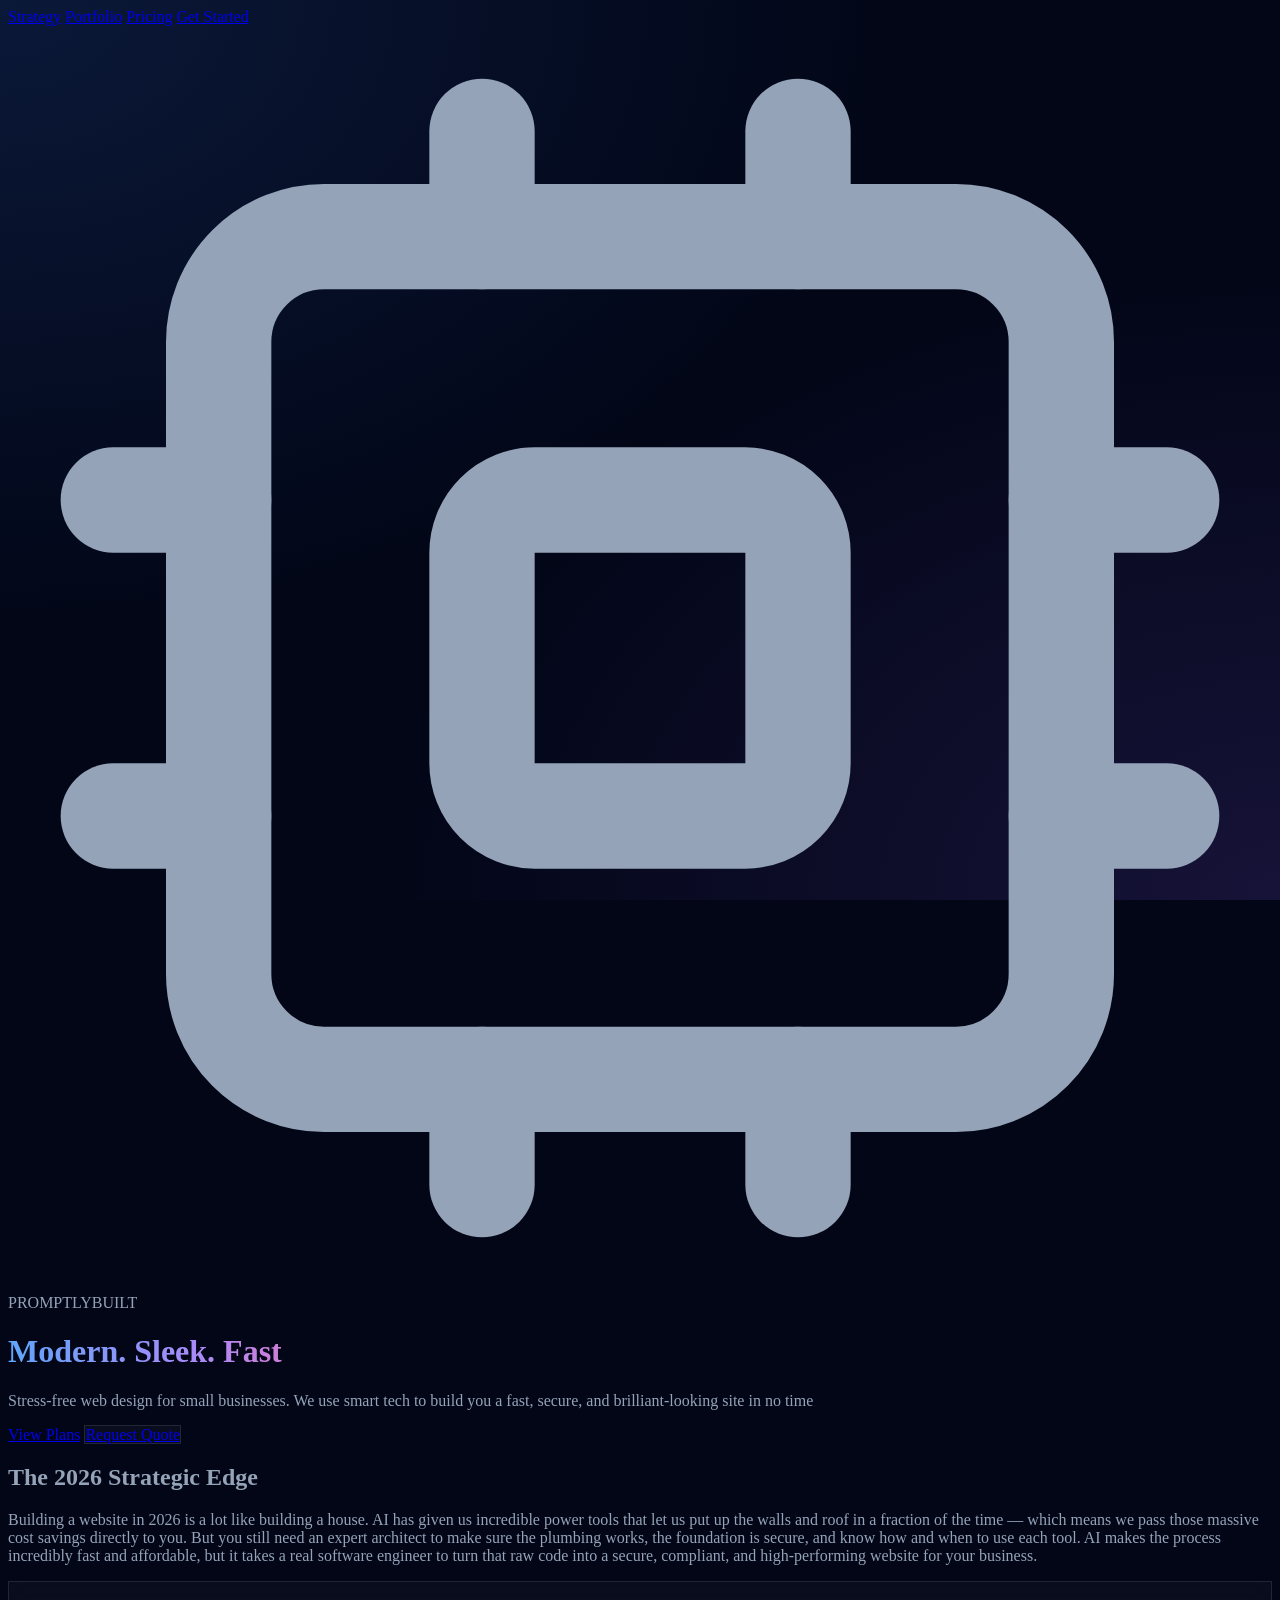
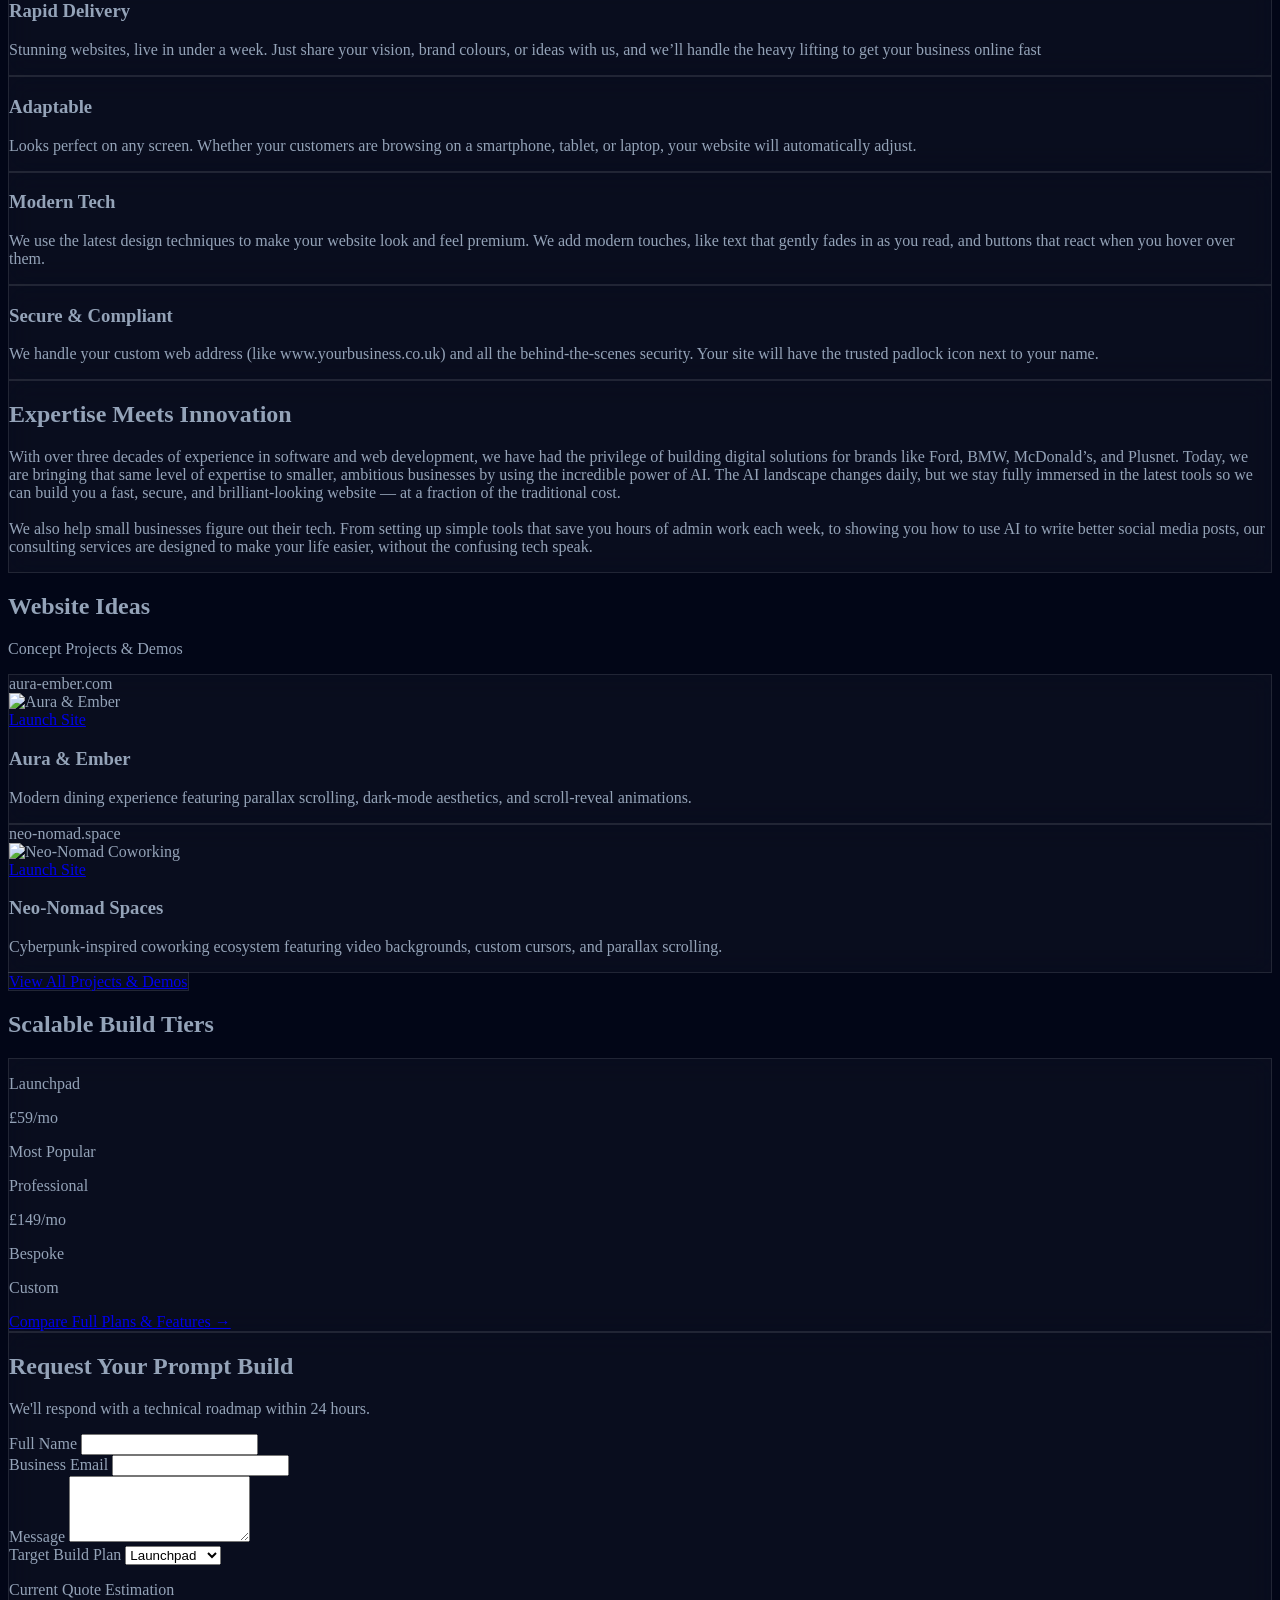
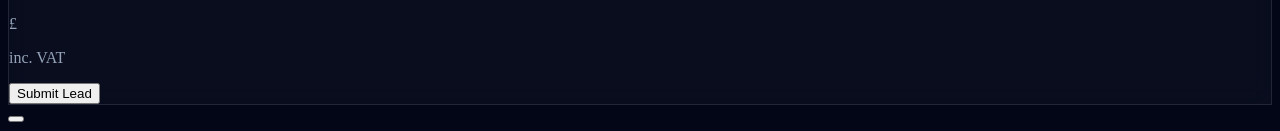
==== commit 11a0b3e7: "Add custom favicon to all pages" ====
--- a/index.html
+++ b/index.html
@@ -87,7 +87,8 @@
         animation: superSpin 1s ease-in-out;
       }
     </style>
-  </head>
+      <link rel="icon" type="image/png" href="favicon.png" />
+</head>
   <body class="bg-mesh" x-data="siteLogic()" @scroll.window="scrolled = window.scrollY > 20 ? true : false; scrollY = window.scrollY">
     <nav
       class="fixed top-0 w-full z-50 border-b border-white/5 backdrop-blur-md py-4 transition-colors duration-500"
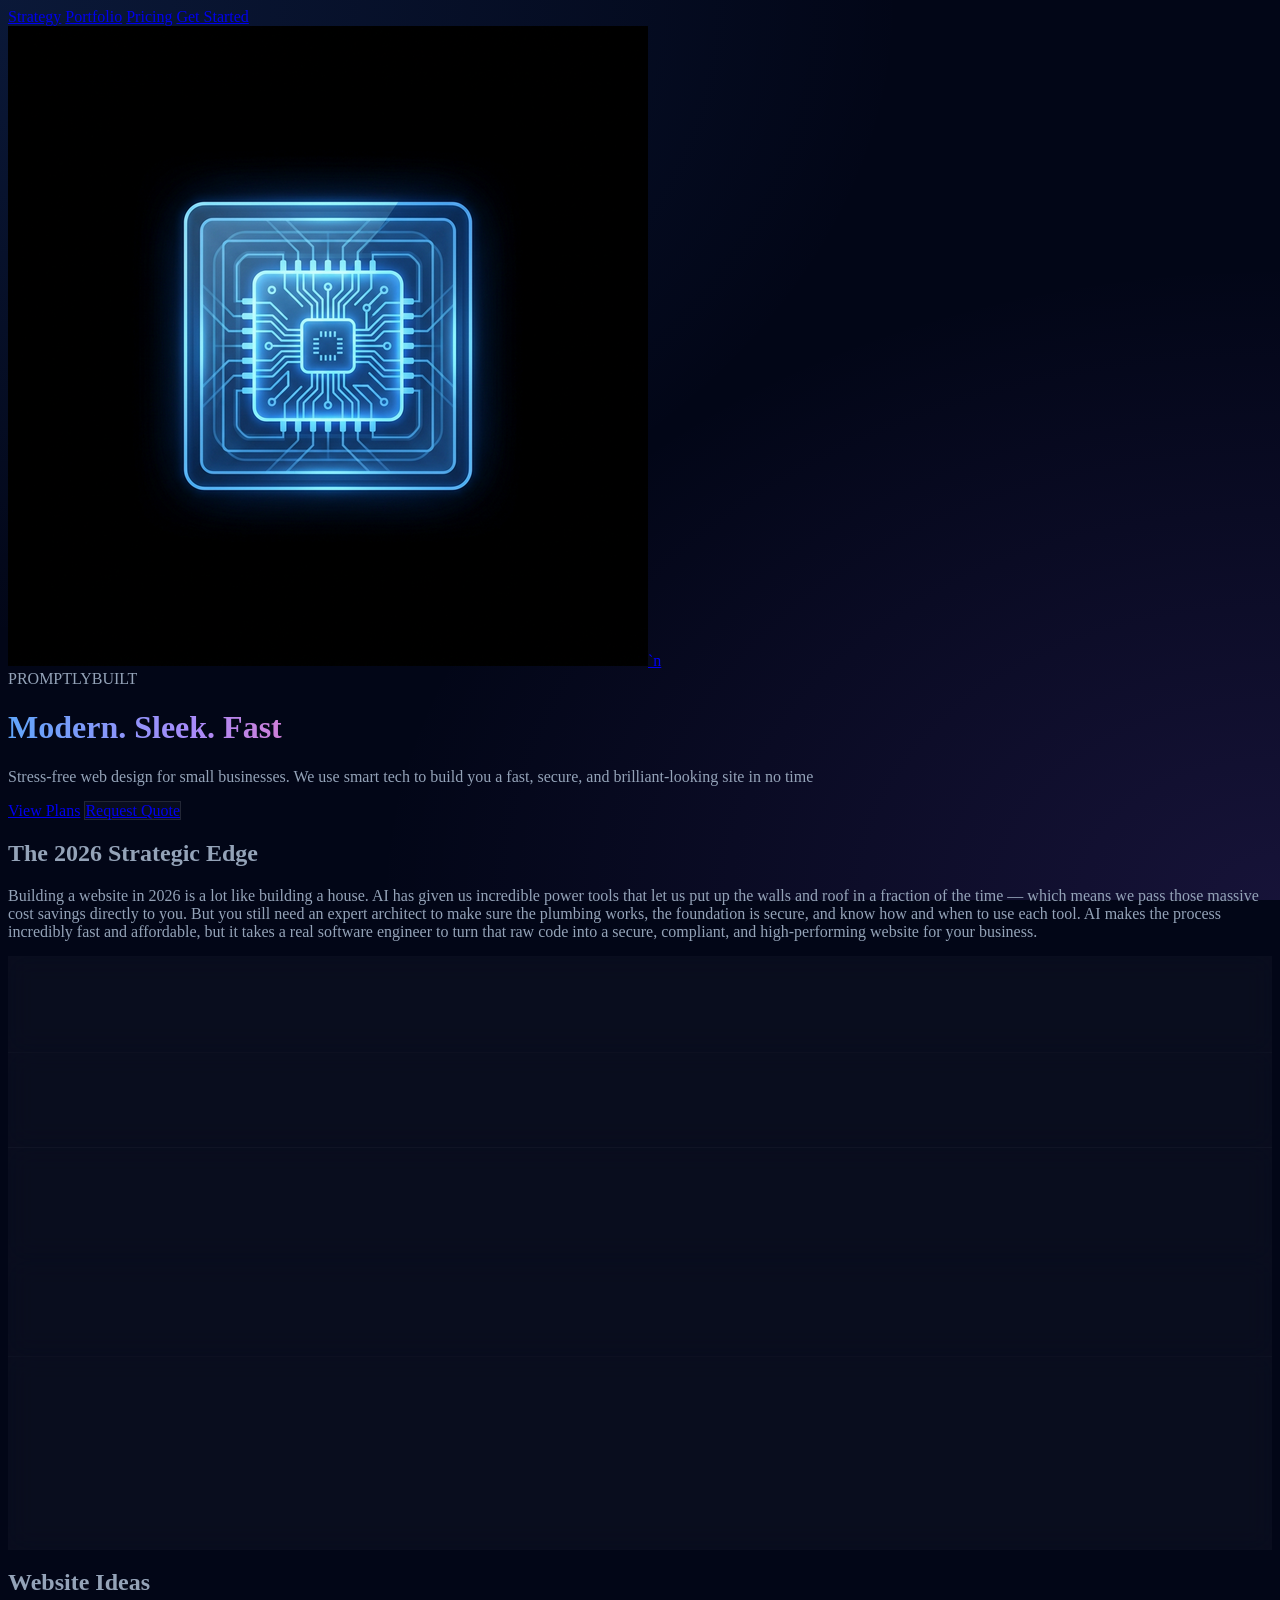
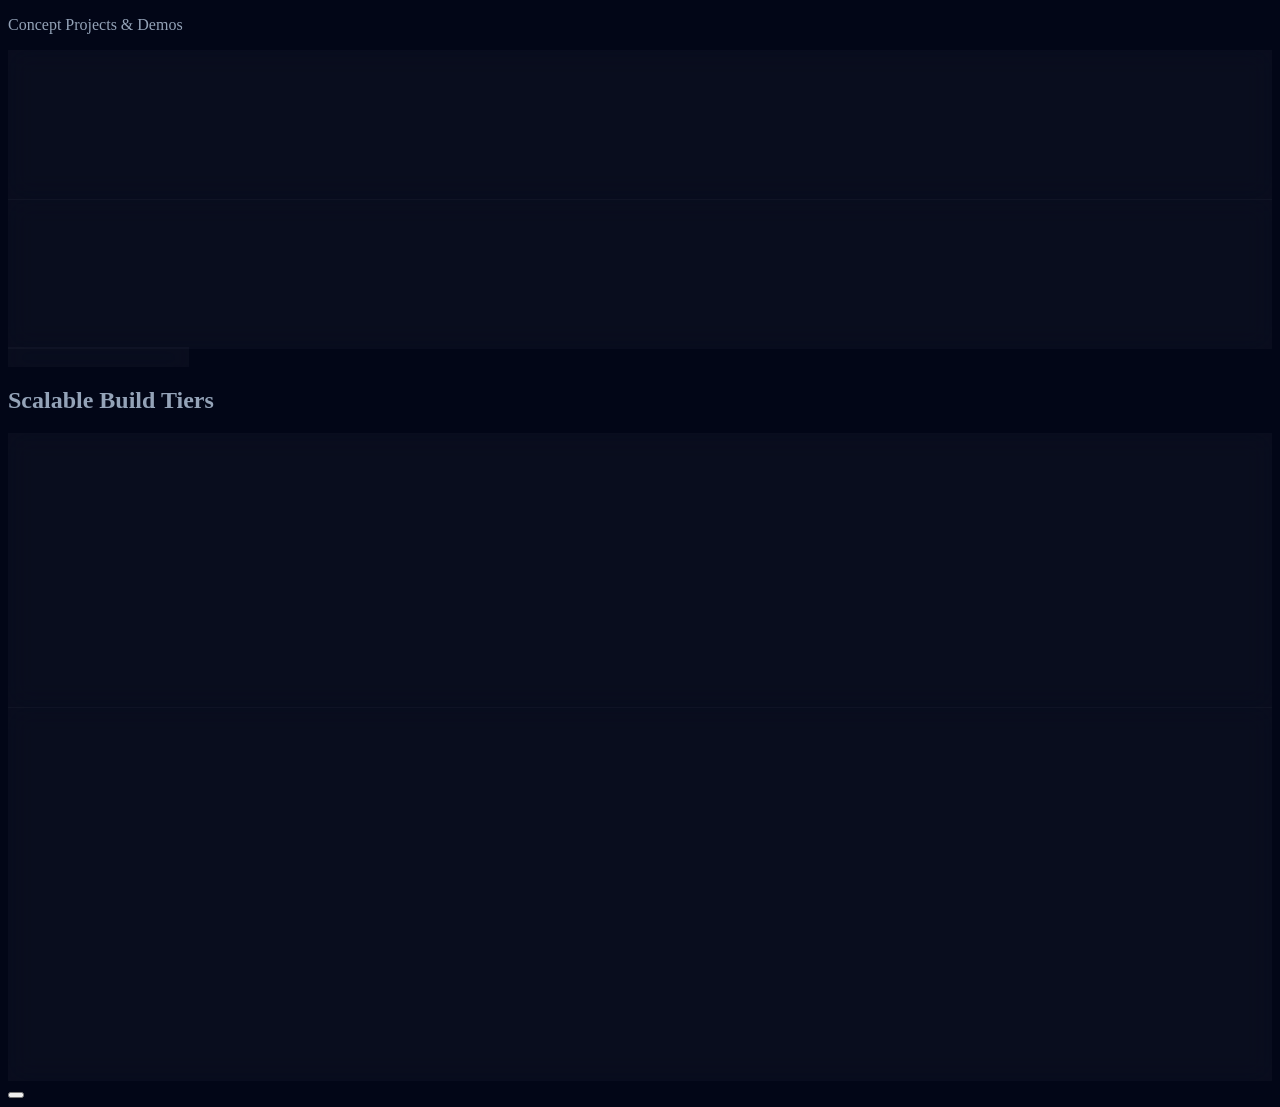
==== commit 4ed853fd: "Replace site wide SVG logos with the new custom favicon graphic" ====
--- a/index.html
+++ b/index.html
@@ -129,8 +129,7 @@
       :class="{'md:left-[calc(50%-384px+1.5rem)]': scrolled}"
     >
       <!-- Icon -->
-      <div
-        class="absolute bg-gradient-to-tr from-blue-500 to-indigo-600 rounded-xl flex items-center justify-center shadow-lg transition-all duration-700 ease-in-out pointer-events-auto origin-center group"
+      <a href="index.html" class="absolute rounded-xl shadow-lg transition-all duration-700 ease-in-out pointer-events-auto origin-center group overflow-hidden border border-white/10 cursor-pointer"
         :style="`
           top: 0;
           left: ${scrolled ? '0' : '50%'};
@@ -139,9 +138,7 @@
           height: ${scrolled ? '40px' : '64px'};
         `"
       >
-        <!-- Using inline SVG so size scales smoothly without lucide-rehydration jitters -->
-        <svg xmlns="http://www.w3.org/2000/svg" viewBox="0 0 24 24" fill="none" stroke="currentColor" stroke-width="2" stroke-linecap="round" stroke-linejoin="round" class="text-white transition-all duration-700 ease-in-out group-hover:rotate-12" :style="`width: ${scrolled ? '24px' : '40px'}; height: ${scrolled ? '24px' : '40px'}`"><rect width="16" height="16" x="4" y="4" rx="2" ry="2"/><rect width="6" height="6" x="9" y="9" rx="1" ry="1"/><path d="M15 2v2"/><path d="M15 20v2"/><path d="M2 15h2"/><path d="M2 9h2"/><path d="M20 15h2"/><path d="M20 9h2"/><path d="M9 2v2"/><path d="M9 20v2"/></svg>
-      </div>
+        <img src="favicon.png" alt="Promptly Built Logo" class="w-full h-full object-cover transition-all duration-700 ease-in-out group-hover:scale-110 group-hover:rotate-3" />`n      </a>
       
       <!-- Text -->
       <div 
@@ -782,3 +779,4 @@
     </script>
   </body>
 </html>
+
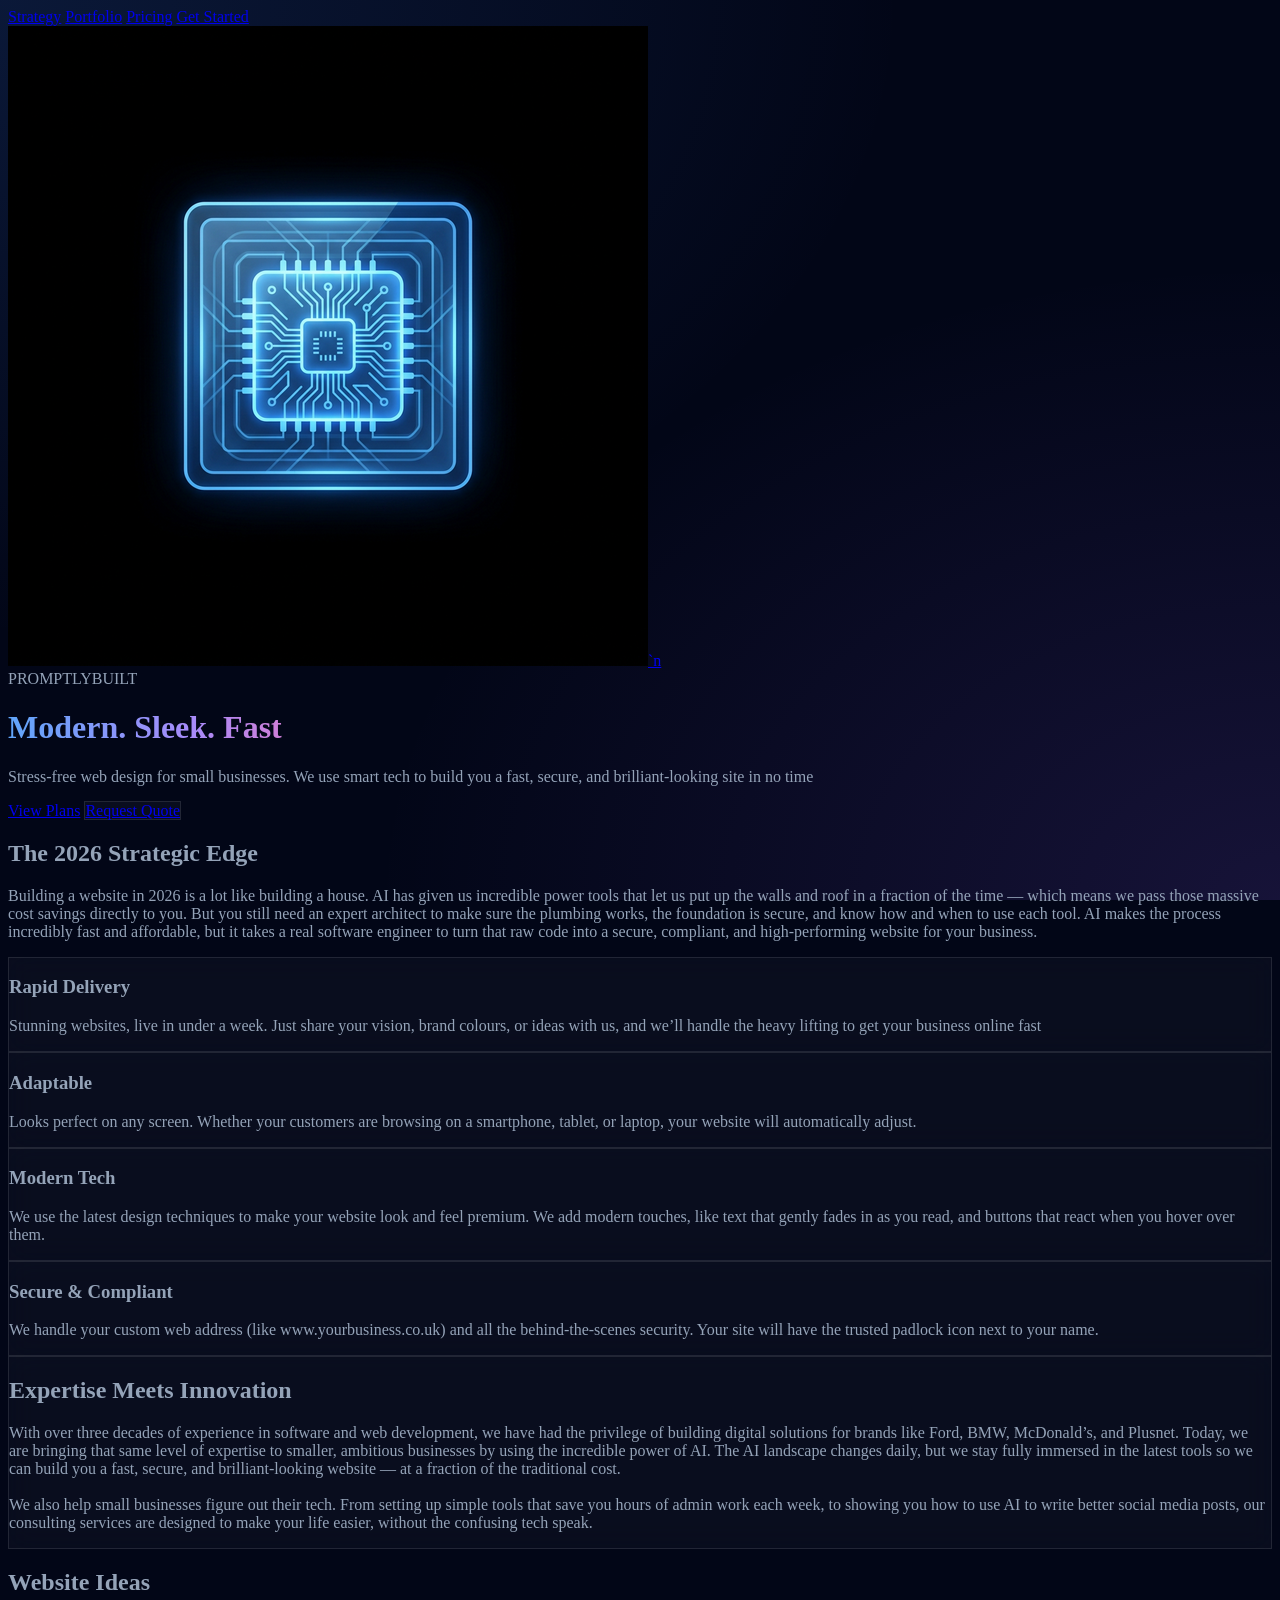
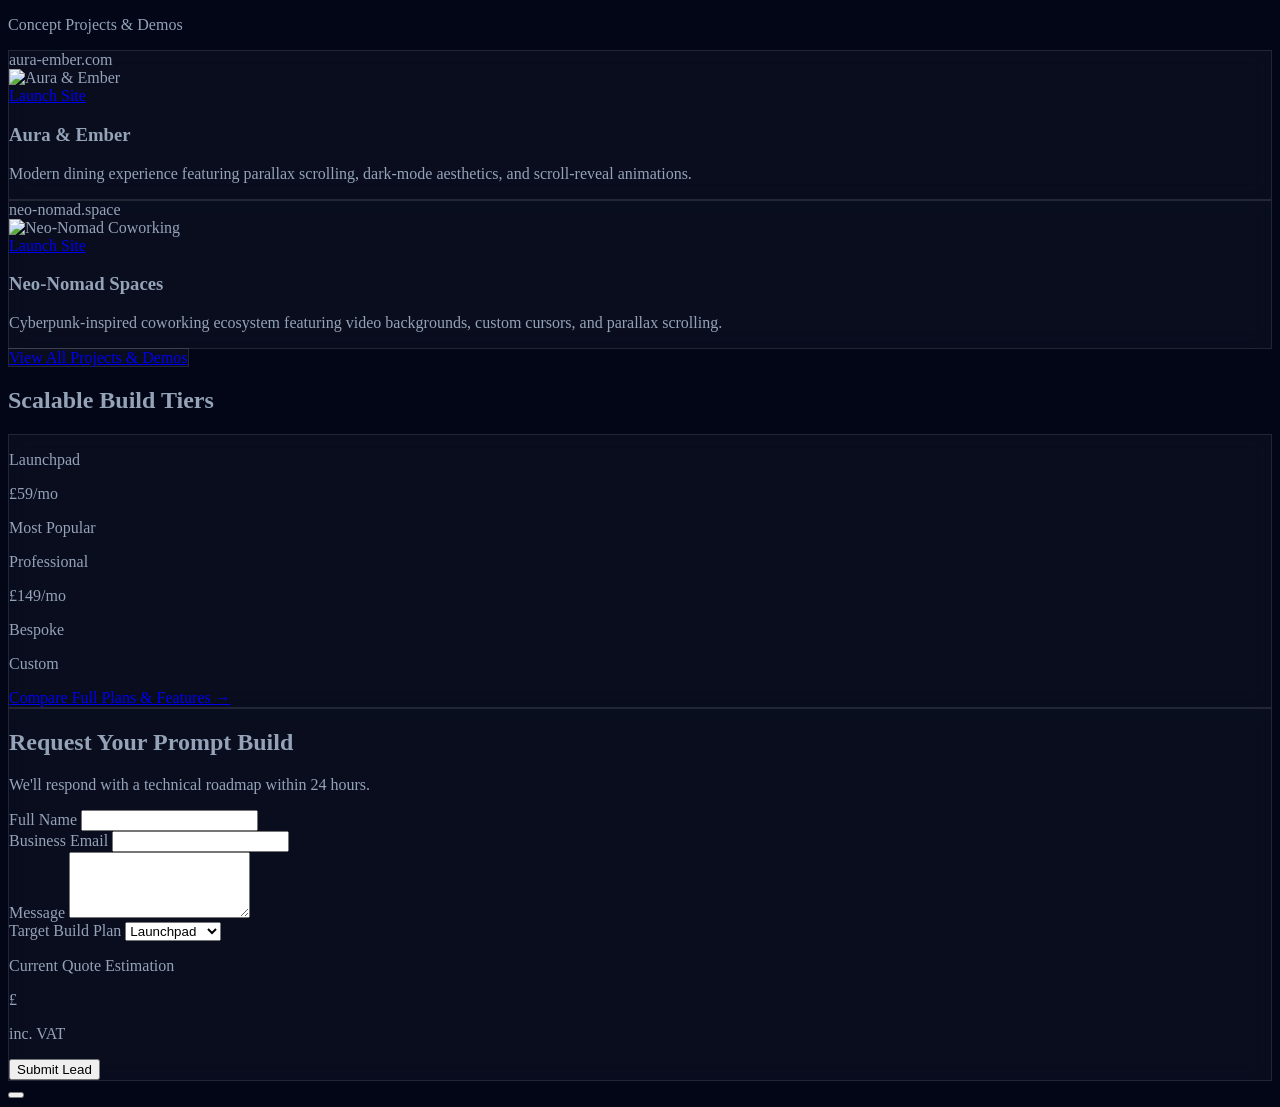
==== commit f286c8b0: "Fix navigation URLs to use root path instead of index.html" ====
--- a/index.html
+++ b/index.html
@@ -129,7 +129,7 @@
       :class="{'md:left-[calc(50%-384px+1.5rem)]': scrolled}"
     >
       <!-- Icon -->
-      <a href="index.html" class="absolute rounded-xl shadow-lg transition-all duration-700 ease-in-out pointer-events-auto origin-center group overflow-hidden border border-white/10 cursor-pointer"
+      <a href="/" class="absolute rounded-xl shadow-lg transition-all duration-700 ease-in-out pointer-events-auto origin-center group overflow-hidden border border-white/10 cursor-pointer"
         :style="`
           top: 0;
           left: ${scrolled ? '0' : '50%'};
@@ -780,3 +780,4 @@
   </body>
 </html>
 
+
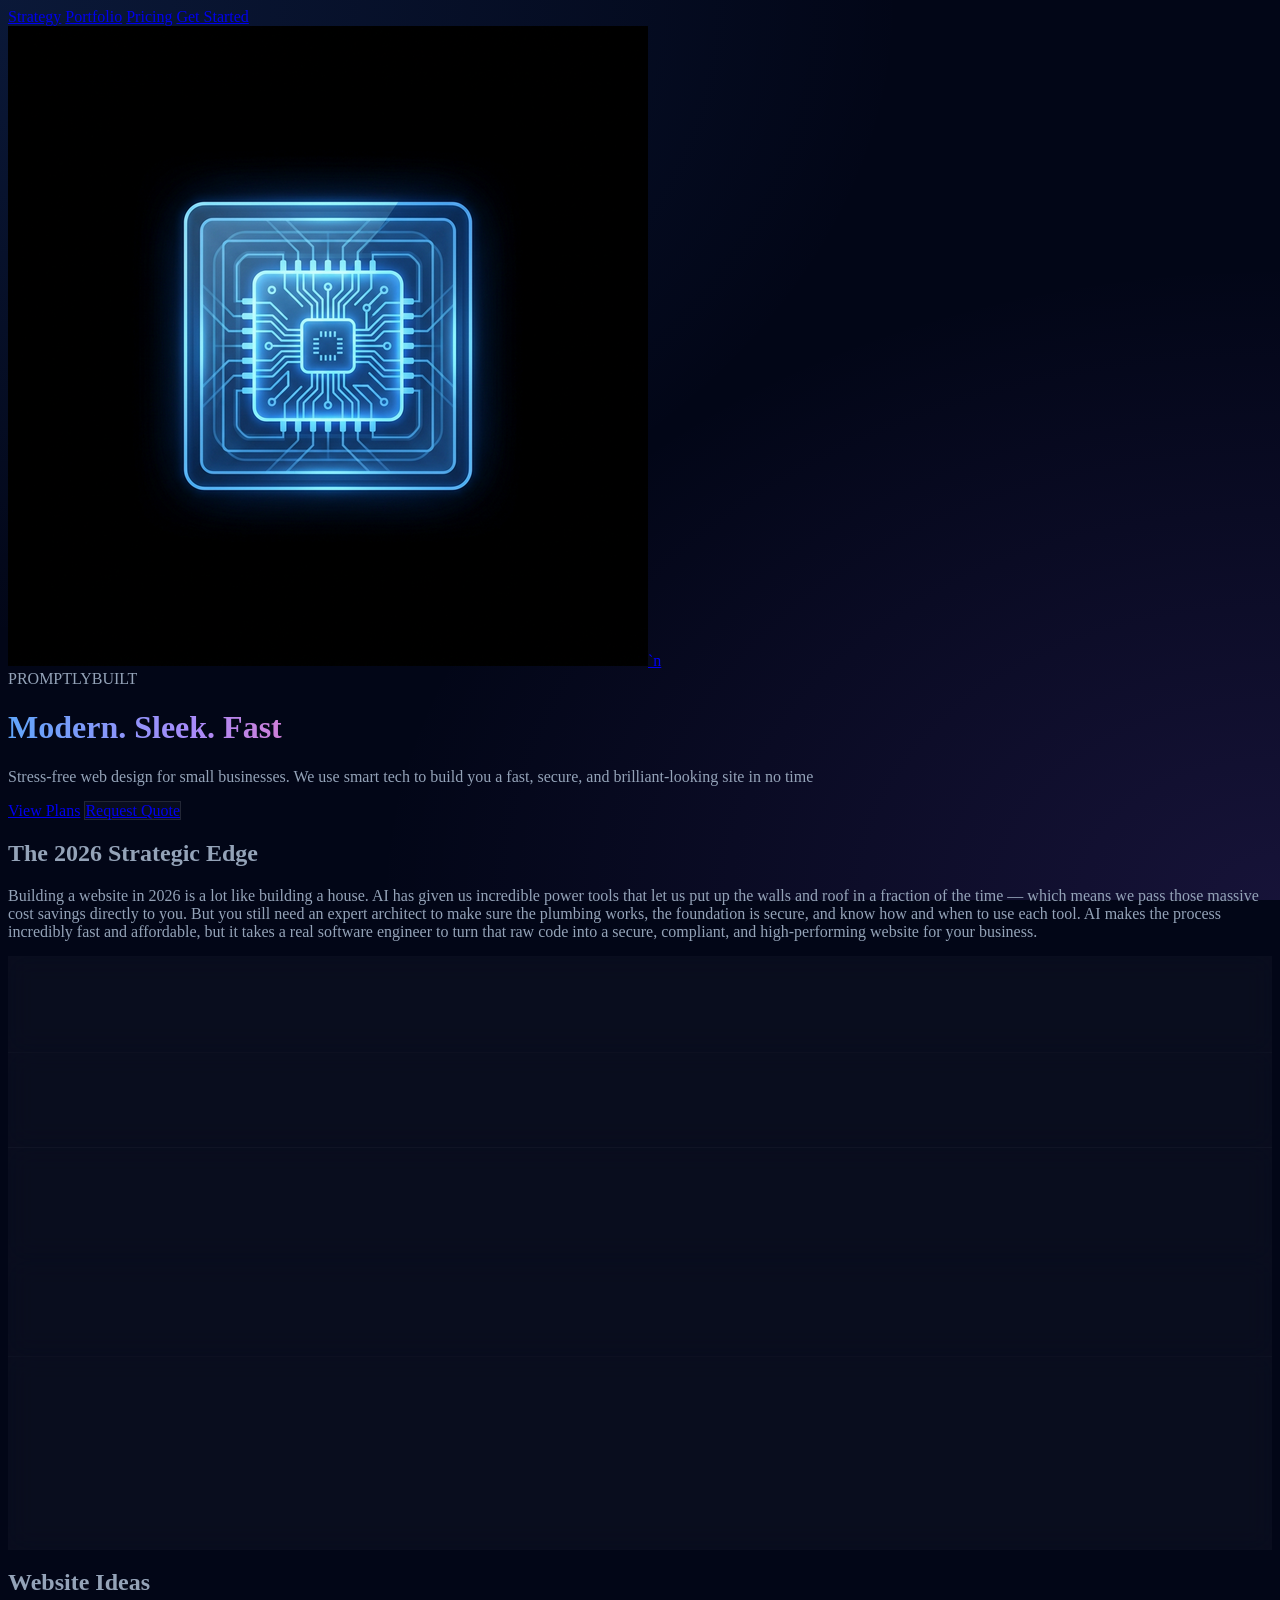
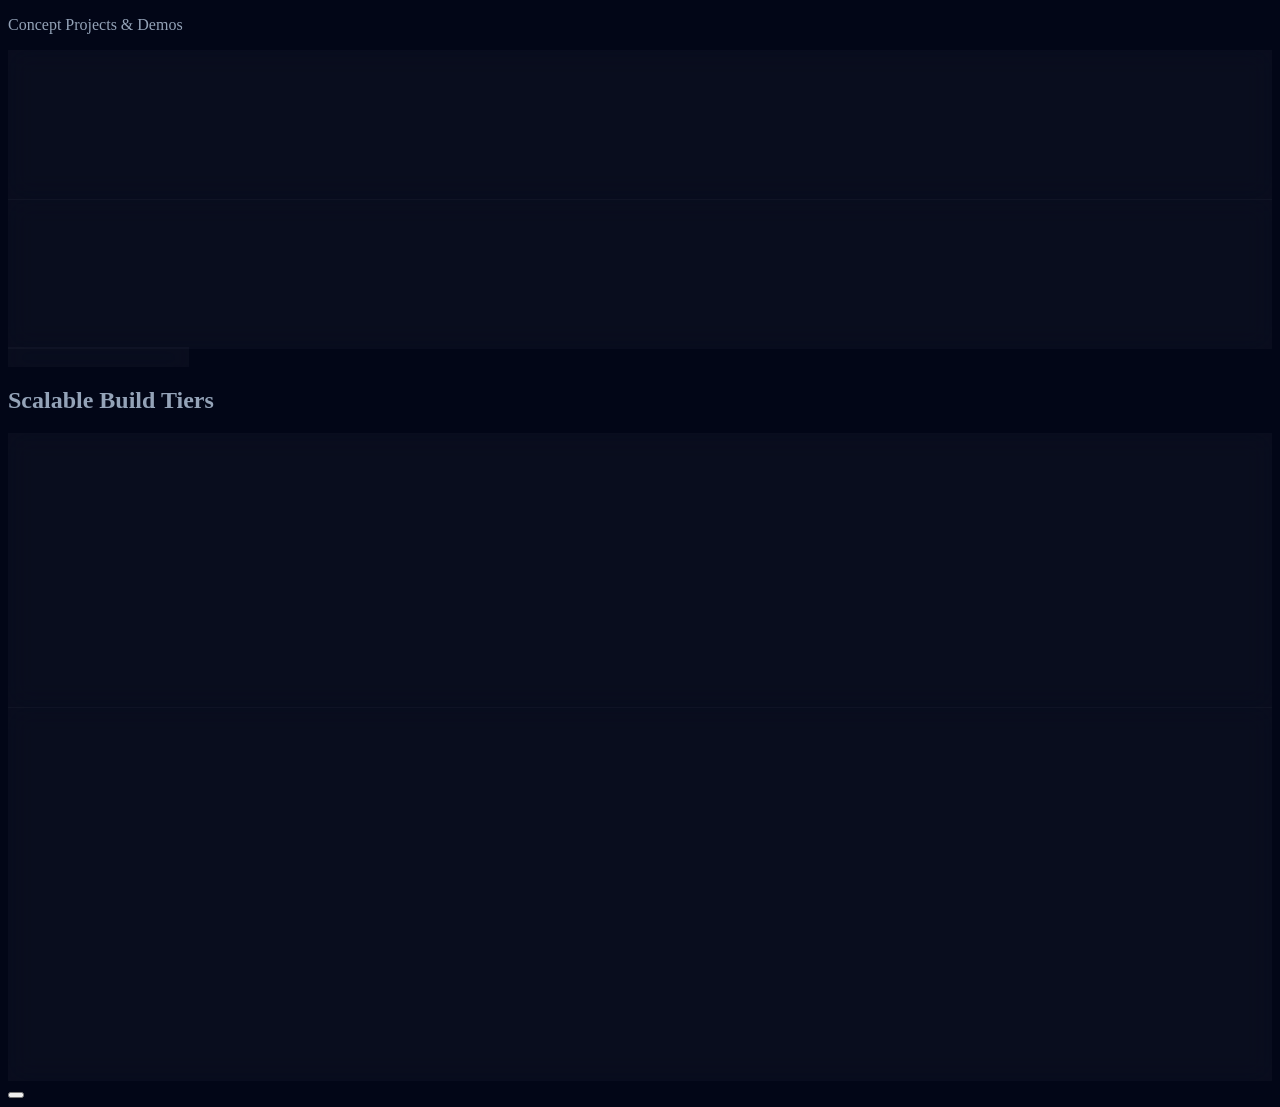
==== commit c7474f18: "Inject Google Analytics tracking snippet to all pages" ====
--- a/index.html
+++ b/index.html
@@ -88,6 +88,15 @@
       }
     </style>
       <link rel="icon" type="image/png" href="favicon.png" />
+<!-- Google tag (gtag.js) -->
+<script async src="https://www.googletagmanager.com/gtag/js?id=G-FWT5PKK41X"></script>
+<script>
+  window.dataLayer = window.dataLayer || [];
+  function gtag(){dataLayer.push(arguments);}
+  gtag('js', new Date());
+
+  gtag('config', 'G-FWT5PKK41X');
+</script>
 </head>
   <body class="bg-mesh" x-data="siteLogic()" @scroll.window="scrolled = window.scrollY > 20 ? true : false; scrollY = window.scrollY">
     <nav
@@ -781,3 +790,4 @@
 </html>
 
 
+
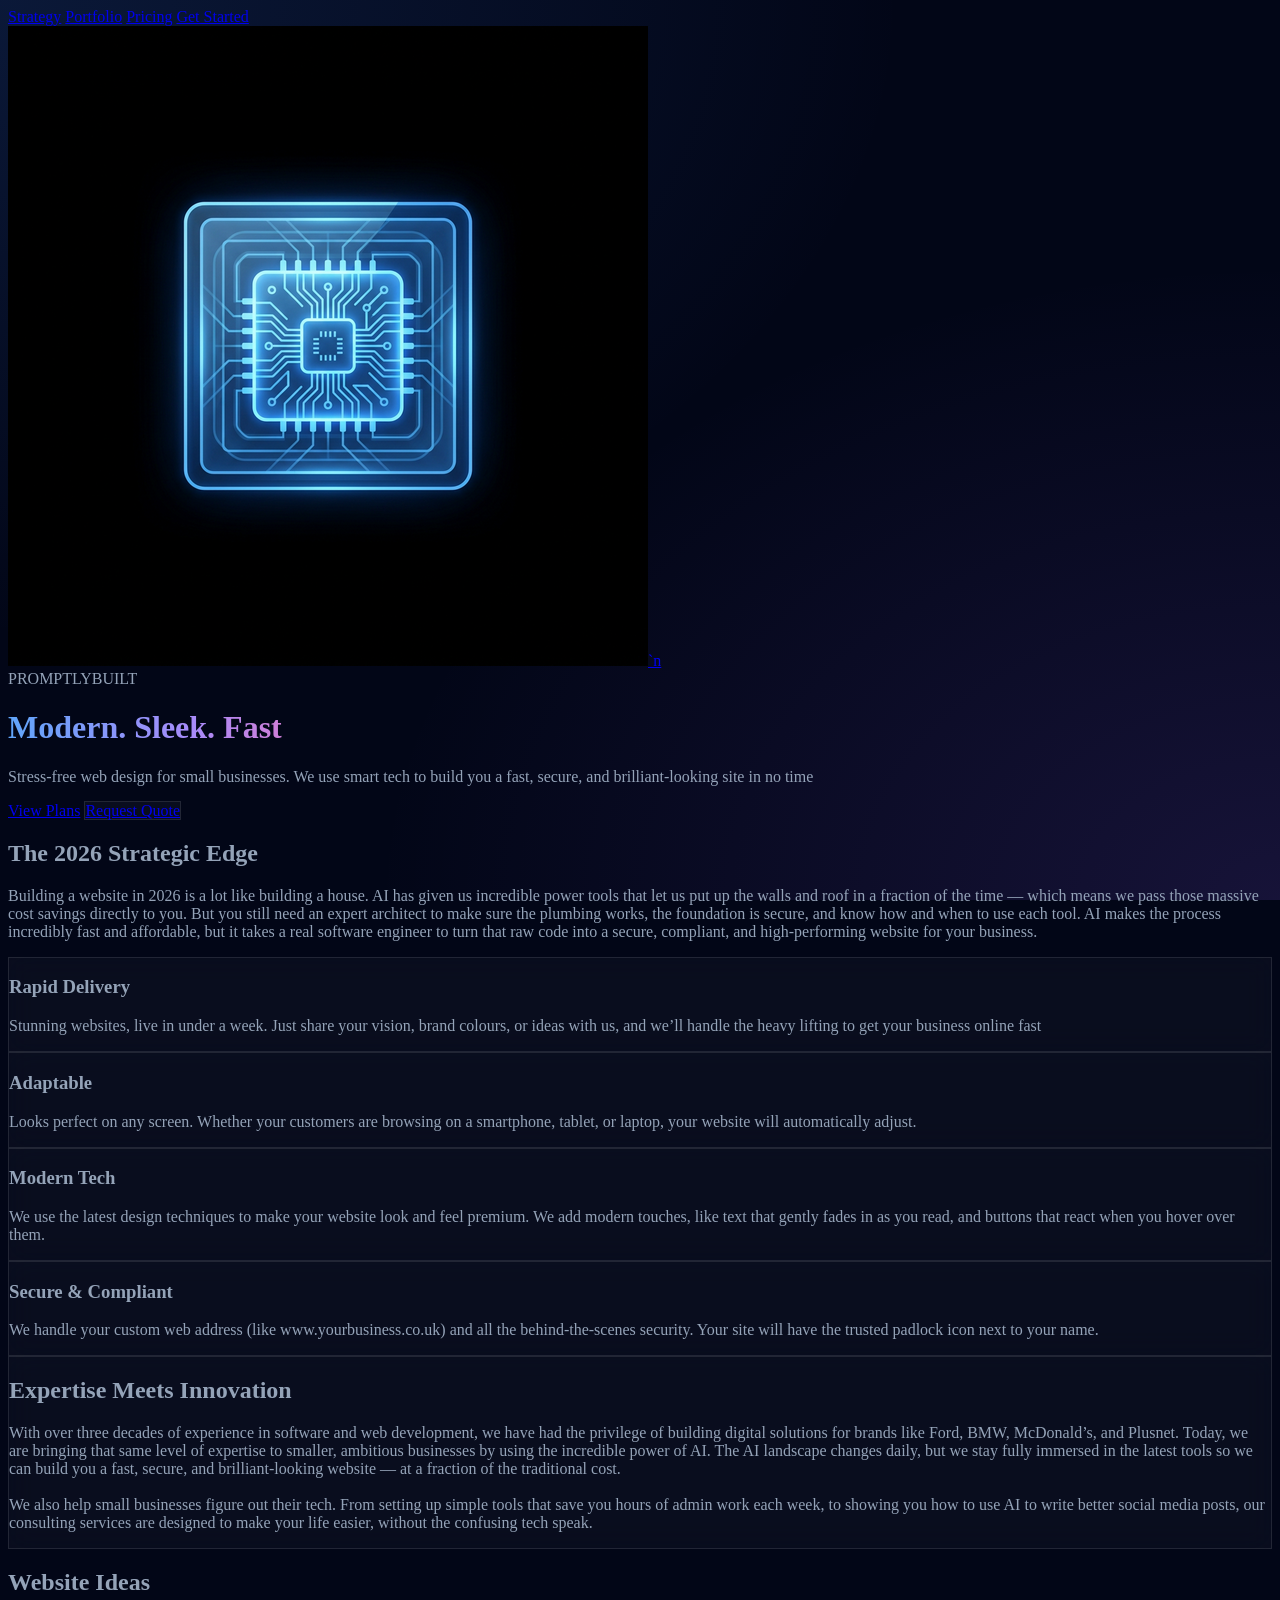
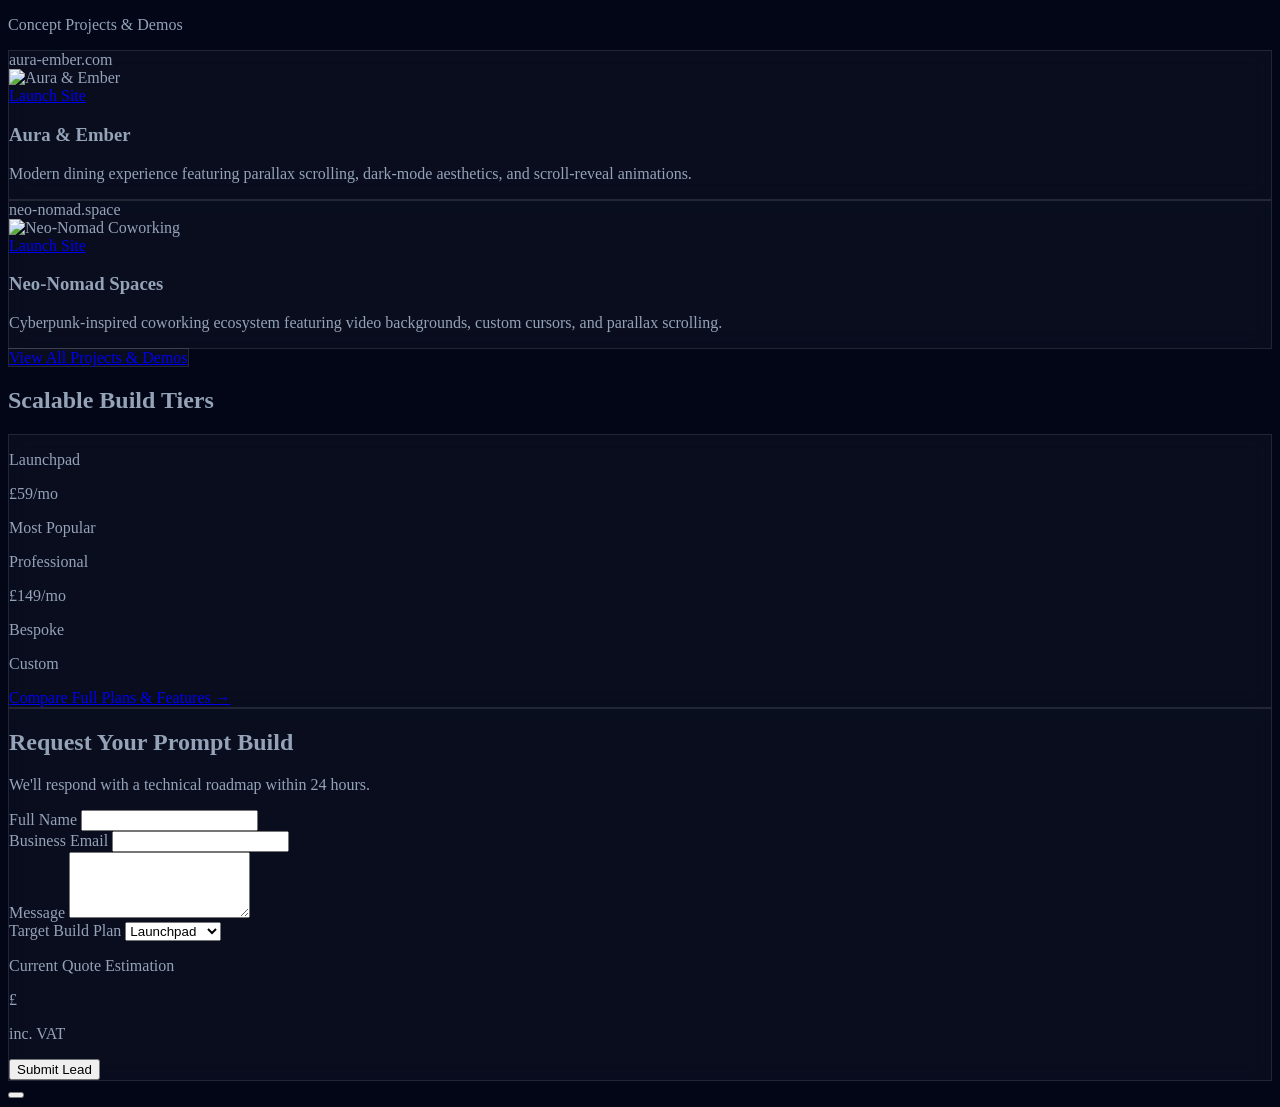
==== commit 5624104f: "Update form endpoint to new Formspree URL" ====
--- a/index.html
+++ b/index.html
@@ -486,7 +486,7 @@
           </p>
 
           <form
-            action="https://formspree.io/f/xpqjelrq"
+            action="https://formspree.io/f/mreybdea"
             method="POST"
             class="space-y-6"
           >
